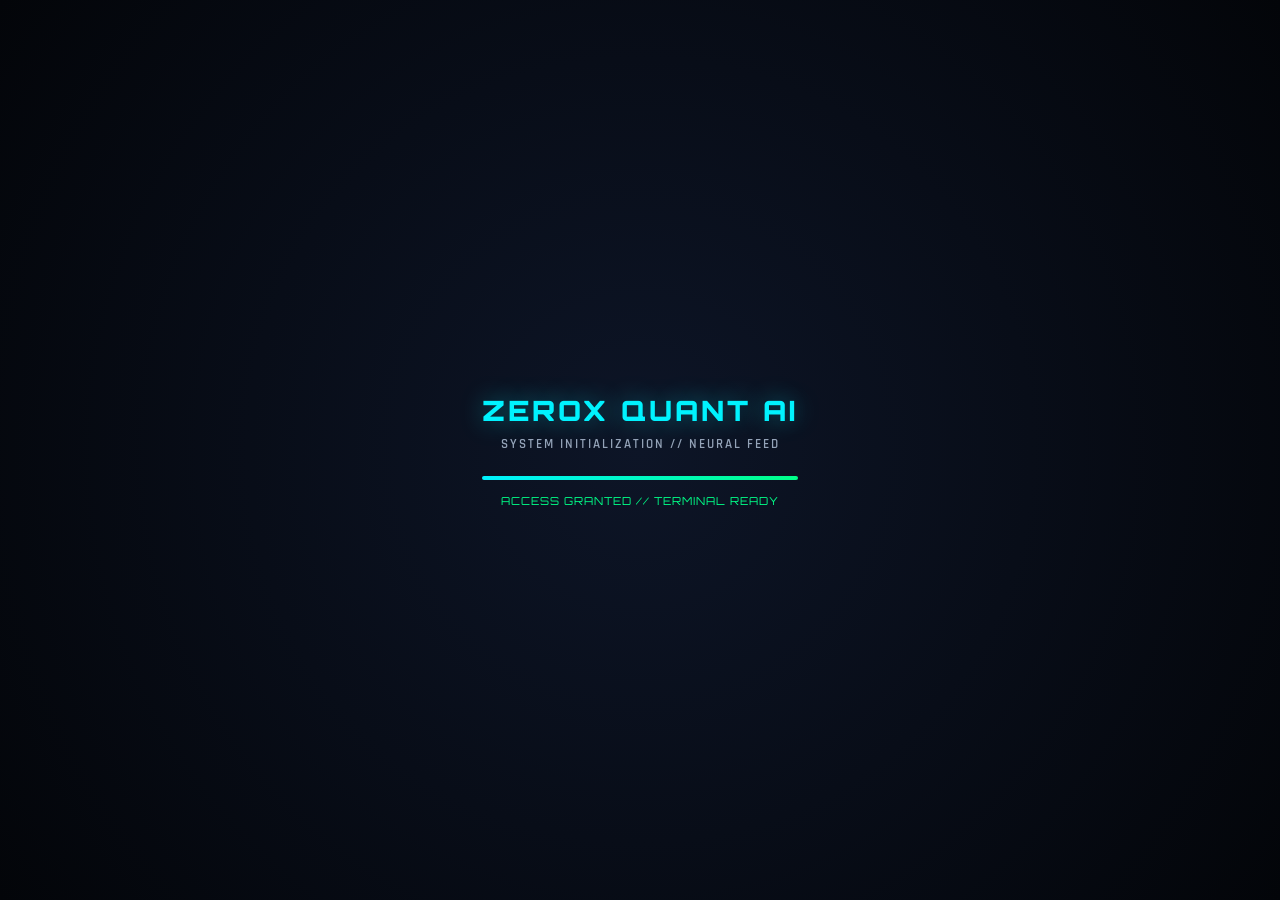
==== index.html @ a7eae3e1 "Add files via upload" ====
<!DOCTYPE html>
<html lang="en">
<head>
    <meta charset="UTF-8">
    <meta name="viewport" content="width=device-width, initial-scale=1.0">
    <title>ZEROX AI | QUANT TERMINAL PRO ULTRA</title>
    <link href="https://fonts.googleapis.com/css2?family=Orbitron:wght@600;800;900&family=Rajdhani:wght@500;600;700&display=swap" rel="stylesheet">
    <link rel="stylesheet" href="style.css">
</head>
<body>

    <!-- WELCOME BOOT SCREEN -->
    <div id="welcomeScreen">
        <div class="welcome-box">
            <div class="welcome-logo">ZEROX QUANT AI</div>
            <div class="welcome-subtitle">SYSTEM INITIALIZATION // NEURAL FEED</div>
            <div class="welcome-loader-bar">
                <div class="welcome-loader-fill" id="welcomeProgress"></div>
            </div>
            <div class="welcome-status" id="welcomeStatusText">CONNECTING TO QUANT NODES...</div>
        </div>
    </div>

    <!-- VIP EXPIRED LOCK MODAL -->
    <div id="vipLockOverlay">
        <div class="lock-box">
            <h2>FREE DEMO EXPIRED</h2>
            <p>25 minute ka Free Demo pura ho chuka hai. VIP Key enter karein.</p>
            <input type="text" id="licenseKeyInput" class="key-input" placeholder="ENTER VIP KEY" autofocus>
            <button onclick="attemptLogin()" class="btn-unlock">UNLOCK VIP TERMINAL</button>
            <a href="https://t.me/zeroxwithai" target="_blank" class="btn-tg-lock">GET VIP KEY ON @ZEROXWITHAI</a>
            <div id="loginErrorMsg" class="login-error"></div>
        </div>
    </div>

    <!-- LIVE MARKET TICKER TAPE -->
    <div class="ticker-wrap">
        <div class="ticker-move">
            <span class="ticker-item">EUR/USD: <b style="color:var(--call);">1.0842 ▲ (+0.14%)</b></span>
            <span class="ticker-item">BTC/USDT: <b style="color:var(--put);">$64,280 ▼ (-1.20%)</b></span>
            <span class="ticker-item">GOLD (XAU): <b style="color:var(--call);">$2,384.50 ▲ (+0.82%)</b></span>
            <span class="ticker-item">GBP/USD: <b style="color:var(--call);">1.2710 ▲ (+0.08%)</b></span>
            <span class="ticker-item">ETH/USDT: <b style="color:var(--call);">$3,490 ▲ (+2.10%)</b></span>
            <span class="ticker-item">USD/JPY: <b style="color:var(--put);">156.40 ▼ (-0.18%)</b></span>
            <span class="ticker-item">EUR/USD: <b style="color:var(--call);">1.0842 ▲ (+0.14%)</b></span>
            <span class="ticker-item">BTC/USDT: <b style="color:var(--put);">$64,280 ▼ (-1.20%)</b></span>
            <span class="ticker-item">GOLD (XAU): <b style="color:var(--call);">$2,384.50 ▲ (+0.82%)</b></span>
        </div>
    </div>

    <!-- HEADER -->
    <header class="header">
        <div class="logo">ZEROX QUANT AI <span>PRO ULTRA</span></div>
        <div class="user-status" id="activeKeyStatus">MODE: FREE DEMO (25M)</div>
    </header>

    <div class="terminal-grid">
        <div class="panel">
            
            <div class="section-title">QUICK ASSETS</div>
            <div class="chips-bar">
                <button class="chip-btn active" onclick="selectChip('FX:EURUSD', this)">EUR/USD</button>
                <button class="chip-btn" onclick="selectChip('FX:GBPUSD', this)">GBP/USD</button>
                <button class="chip-btn" onclick="selectChip('OANDA:XAUUSD', this)">GOLD</button>
                <button class="chip-btn" onclick="selectChip('BINANCE:BTCUSDT', this)">BTC</button>
            </div>

            <div class="section-title">CHART TIMEFRAME</div>
            <div class="tf-bar">
                <button class="tf-btn active" onclick="setTimeframe(1, this)">1M</button>
                <button class="tf-btn" onclick="setTimeframe(5, this)">5M</button>
                <button class="tf-btn" onclick="setTimeframe(15, this)">15M</button>
            </div>

            <div class="section-title">ALL LIVE MARKETS</div>
            <select id="assetSelector" onchange="switchMarket()">
                <optgroup label="FOREX">
                    <option value="FX:EURUSD">EUR / USD</option>
                    <option value="FX:GBPUSD">GBP / USD</option>
                    <option value="FX:USDJPY">USD / JPY</option>
                    <option value="FX:AUDUSD">AUD / USD</option>
                    <option value="FX:USDCAD">USD / CAD</option>
                    <option value="FX:EURJPY">EUR / JPY</option>
                </optgroup>
                <optgroup label="COMMODITIES">
                    <option value="OANDA:XAUUSD">GOLD (XAU/USD)</option>
                    <option value="OANDA:XAGUSD">SILVER (XAG/USD)</option>
                    <option value="TVC:USOIL">CRUDE OIL (USOIL)</option>
                </optgroup>
                <optgroup label="CRYPTO">
                    <option value="BINANCE:BTCUSDT">BITCOIN (BTC/USDT)</option>
                    <option value="BINANCE:ETHUSDT">ETHEREUM (ETH/USDT)</option>
                    <option value="BINANCE:SOLUSDT">SOLANA (SOL/USDT)</option>
                </optgroup>
            </select>

            <!-- CANDLE TIMER -->
            <div class="candle-timer-card">
                <div class="section-title" style="margin:0; font-size:10px;">CANDLE EXPIRATION COUNTDOWN</div>
                <div class="candle-time-display" id="candleTimerDisplay">--:--</div>
                <div class="progress-bar-container">
                    <div class="progress-bar-fill" id="candleProgressBar"></div>
                </div>
            </div>

            <!-- QUANT SIGNAL OUTPUT -->
            <div class="signal-card pulse-call" id="signalCardBox">
                <div class="section-title" style="margin: 0; font-size:10px;">QUANT ALGO ENTRY</div>
                <div class="signal-val call" id="signalText">CALL (BUY)</div>
                
                <div class="analytics-grid">
                    <div class="gauge-box">CONFIDENCE: <div class="gauge-val" id="accuracyText">94.6%</div></div>
                    <div class="gauge-box">RSI (14): <div class="gauge-val" id="rsiVal" style="color:var(--call);">64.2</div></div>
                    <div class="gauge-box">TREND: <div class="gauge-val" id="trendText" style="color:var(--call);">STRONG BULLISH</div></div>
                    <div class="gauge-box">SIGNAL ACC: <div class="gauge-val" style="color:#00ff88;">95.2% (WIN)</div></div>
                </div>

                <div class="vol-wrapper">
                    <div class="vol-labels">
                        <span style="color:var(--call);" id="volBuyText">BUY: 68%</span>
                        <span style="color:var(--put);" id="volSellText">SELL: 32%</span>
                    </div>
                    <div class="vol-bar">
                        <div class="vol-buy" id="volBuyBar" style="width: 68%;"></div>
                        <div class="vol-sell" id="volSellBar" style="width: 32%;"></div>
                    </div>
                </div>
            </div>

            <!-- MULTI-INDICATOR CHECKLIST -->
            <div class="checklist-card">
                <div class="section-title" style="font-size:10px; margin-bottom:4px;">QUANT CONFIRMATION MATRIX</div>
                <div class="check-item"><span>Breakout Matrix:</span> <span class="check-tag" id="chkEma">HIGH BREAK: 74.2%</span></div>
                <div class="check-item"><span>Order Flow Delta:</span> <span class="check-tag" id="chkOrderFlow">68% BUY / 32% SELL</span></div>
                <div class="check-item"><span>Liquidity Matrix:</span> <span class="check-tag" id="chkLiq">BUYERS SWEEP</span></div>
            </div>

            <div class="timer-box">
                <div class="section-title" style="margin:0; font-size:10px;">FREE TRIAL REMAINING</div>
                <div class="timer-val" id="timerDisplay">25:00</div>
            </div>

            <a href="https://t.me/zeroxwithai" target="_blank" class="btn-vip">GET VIP KEY ON TELEGRAM</a>
        </div>

        <!-- TRADINGVIEW IFRAME -->
        <div class="chart-panel" id="tv_chart_container">
            <iframe id="tv_frame" src="https://s.tradingview.com/widgetembed/?symbol=FX:EURUSD&interval=1&theme=dark&style=1&timezone=Etc%2FUTC&hideideas=1"></iframe>
        </div>
    </div>

    <!-- MODULAR SCRIPTS -->
    <script src="chart.js"></script>
    <script src="quant.js"></script>
    <script src="timer.js"></script>
</body>
</html>
---- style.css ----
:root { 
    --bg: #06080e; 
    --card-bg: rgba(15, 22, 36, 0.95); 
    --accent: #00f2fe; 
    --accent-glow: rgba(0, 242, 254, 0.4);
    --call: #00ff88;
    --call-glow: rgba(0, 255, 136, 0.45);
    --put: #ff3366;
    --put-glow: rgba(255, 51, 102, 0.45);
    --border: #1e293b;
}
* { margin: 0; padding: 0; box-sizing: border-box; font-family: 'Rajdhani', sans-serif; }
body { background: radial-gradient(circle at 15% 15%, #0e1726 0%, var(--bg) 95%); color: #fff; padding: 14px; min-height: 100vh; overflow-x: hidden; }

/* Futuristic Welcome Screen */
#welcomeScreen {
    position: fixed;
    top: 0; left: 0;
    width: 100vw; height: 100vh;
    background: radial-gradient(circle at center, #0d1527 0%, #030509 100%);
    z-index: 100000;
    display: flex;
    justify-content: center;
    align-items: center;
    flex-direction: column;
    transition: opacity 0.8s ease, visibility 0.8s ease;
}
.welcome-box {
    text-align: center;
    max-width: 480px;
    padding: 20px;
}
.welcome-logo {
    font-family: 'Orbitron', sans-serif;
    font-size: 28px;
    font-weight: 900;
    color: var(--accent);
    letter-spacing: 3px;
    text-shadow: 0 0 25px var(--accent-glow);
    margin-bottom: 8px;
}
.welcome-subtitle {
    font-size: 13px;
    color: #94a3b8;
    letter-spacing: 2px;
    margin-bottom: 24px;
    font-weight: 600;
}
.welcome-loader-bar {
    width: 100%;
    height: 4px;
    background: #1e293b;
    border-radius: 4px;
    overflow: hidden;
    margin-bottom: 14px;
}
.welcome-loader-fill {
    height: 100%;
    width: 0%;
    background: linear-gradient(90deg, #00f2fe, #00ff88);
    transition: width 0.05s linear;
}
.welcome-status {
    font-family: 'Orbitron', monospace;
    font-size: 11px;
    color: var(--call);
    letter-spacing: 1px;
}

/* Market Ticker Tape */
.ticker-wrap { width: 100%; background: #0b111e; border: 1px solid var(--border); border-radius: 8px; overflow: hidden; white-space: nowrap; margin-bottom: 14px; padding: 6px 0; font-family: 'Orbitron', monospace; font-size: 11px; }
.ticker-move { display: inline-block; white-space: nowrap; animation: ticker 25s linear infinite; }
.ticker-item { display: inline-block; padding: 0 18px; }
@keyframes ticker { 0% { transform: translate3d(0, 0, 0); } 100% { transform: translate3d(-50%, 0, 0); } }

/* VIP Expiry Modal */
#vipLockOverlay {
    position: fixed;
    top: 0; left: 0;
    width: 100vw; height: 100vh;
    background: rgba(4, 6, 10, 0.95);
    backdrop-filter: blur(20px);
    z-index: 99999;
    display: none;
    justify-content: center; align-items: center;
}
.lock-box {
    background: var(--card-bg);
    padding: 35px 30px;
    border-radius: 20px;
    border: 1px solid rgba(255, 51, 102, 0.4);
    box-shadow: 0 0 60px rgba(255, 51, 102, 0.3);
    text-align: center;
    width: 100%; max-width: 420px;
}
.lock-box h2 { font-family: 'Orbitron', sans-serif; font-size: 20px; color: var(--put); letter-spacing: 2px; margin-bottom: 8px; }
.lock-box p { font-size: 14px; color: #94a3b8; margin-bottom: 20px; font-weight: 500; }
.key-input {
    width: 100%;
    padding: 14px 16px;
    background: #0b101c;
    border: 1px solid #334155;
    border-radius: 10px;
    color: #fff;
    font-size: 16px;
    text-align: center;
    font-family: 'Orbitron', monospace;
    letter-spacing: 2px;
    outline: none;
    margin-bottom: 16px;
}
.key-input:focus { border-color: var(--accent); box-shadow: 0 0 15px var(--accent-glow); }
.btn-unlock {
    width: 100%;
    padding: 14px;
    background: linear-gradient(135deg, #00f2fe, #4facfe);
    border: none;
    border-radius: 10px;
    color: #05070c;
    font-size: 15px;
    font-weight: 800;
    cursor: pointer;
    margin-bottom: 12px;
}
.btn-tg-lock {
    display: block;
    width: 100%;
    padding: 12px;
    background: #229ED9;
    border-radius: 10px;
    color: #fff;
    font-weight: 700;
    text-decoration: none;
    font-size: 13px;
}
.login-error { color: var(--put); font-size: 13px; margin-top: 10px; display: none; font-weight: 600; }

/* Header */
.header { display: flex; justify-content: space-between; align-items: center; padding-bottom: 14px; border-bottom: 1px solid var(--border); margin-bottom: 14px; }
.logo { font-family: 'Orbitron', sans-serif; font-weight: 900; font-size: 20px; color: var(--accent); display: flex; align-items: center; gap: 8px; }
.logo span { background: var(--accent); color: #000; font-size: 10px; padding: 2px 8px; border-radius: 4px; font-weight: 900; }
.user-status { font-family: 'Orbitron', sans-serif; font-size: 11px; color: var(--call); font-weight: 700; background: rgba(0, 255, 136, 0.1); border: 1px solid var(--call); padding: 5px 12px; border-radius: 30px; }

/* Terminal Grid */
.terminal-grid { display: grid; grid-template-columns: 390px 1fr; gap: 16px; }
@media (max-width: 950px) { .terminal-grid { grid-template-columns: 1fr; } }

.panel { background: var(--card-bg); padding: 18px; border-radius: 16px; border: 1px solid var(--border); }
.section-title { font-size: 11px; color: #94a3b8; letter-spacing: 1px; margin-bottom: 6px; font-weight: 700; }

.chips-bar { display: grid; grid-template-columns: repeat(4, 1fr); gap: 6px; margin-bottom: 12px; }
.chip-btn { padding: 6px 4px; background: #0b111e; border: 1px solid var(--border); color: #94a3b8; border-radius: 6px; font-size: 11px; font-weight: 700; cursor: pointer; text-align: center; font-family: 'Orbitron', sans-serif; }
.chip-btn.active { border-color: var(--accent); color: var(--accent); background: rgba(0, 242, 254, 0.1); }

.tf-bar { display: flex; gap: 6px; margin-bottom: 12px; }
.tf-btn { flex: 1; padding: 6px; background: #0b111e; border: 1px solid var(--border); color: #94a3b8; border-radius: 6px; font-weight: 800; cursor: pointer; font-size: 11px; font-family: 'Orbitron', sans-serif; }
.tf-btn.active { background: var(--accent); color: #000; border-color: var(--accent); }

select { 
    width: 100%; 
    padding: 10px 12px; 
    background: #0b111e; 
    color: #ffffff; 
    border: 1px solid #334155; 
    border-radius: 8px; 
    font-size: 13px;
    font-weight: 700; 
    margin-bottom: 12px;
    outline: none;
    cursor: pointer;
}

.candle-timer-card { background: #0b111e; border: 1px solid var(--border); border-radius: 10px; padding: 10px; margin-bottom: 12px; text-align: center; }
.candle-time-display { font-family: 'Orbitron', monospace; font-size: 24px; font-weight: 900; color: #00f2fe; margin: 2px 0 4px 0; }
.candle-time-display.closing { color: var(--put); }

.progress-bar-container { width: 100%; height: 4px; background: #1e293b; border-radius: 4px; overflow: hidden; }
.progress-bar-fill { height: 100%; width: 100%; background: linear-gradient(90deg, #00f2fe, #00ff88); }

.signal-card { background: #090e18; border: 1px solid var(--border); border-radius: 14px; padding: 14px; text-align: center; margin-bottom: 12px; }
.signal-card.pulse-call { border-color: var(--call); box-shadow: 0 0 15px var(--call-glow); }
.signal-card.pulse-put { border-color: var(--put); box-shadow: 0 0 15px var(--put-glow); }

.signal-val { font-family: 'Orbitron', sans-serif; font-size: 26px; font-weight: 900; margin: 6px 0; color: var(--accent); }
.signal-val.call { color: var(--call); }
.signal-val.put { color: var(--put); }

.checklist-card { background: #0b111e; border: 1px solid var(--border); border-radius: 10px; padding: 10px; margin-bottom: 12px; font-size: 11px; }
.check-item { display: flex; justify-content: space-between; padding: 3px 0; border-bottom: 1px solid rgba(255,255,255,0.04); }
.check-item:last-child { border: none; }
.check-tag { color: var(--call); font-weight: 800; font-family: 'Orbitron', sans-serif; font-size: 10px; }

.analytics-grid { display: grid; grid-template-columns: 1fr 1fr; gap: 6px; margin: 8px 0; }
.gauge-box { background: #0b111e; border: 1px solid var(--border); padding: 6px; border-radius: 6px; font-size: 10px; font-weight: 700; }
.gauge-val { font-family: 'Orbitron', monospace; font-size: 12px; margin-top: 2px; color: var(--accent); }

.vol-wrapper { margin: 8px 0; font-size: 11px; font-weight: 700; text-align: left; }
.vol-labels { display: flex; justify-content: space-between; margin-bottom: 2px; }
.vol-bar { display: flex; height: 5px; border-radius: 4px; overflow: hidden; background: #1e293b; }
.vol-buy { background: var(--call); width: 64%; }
.vol-sell { background: var(--put); width: 36%; }

.timer-box { background: #0b111e; border: 1px solid var(--border); border-radius: 8px; padding: 8px; text-align: center; }
.timer-val { font-family: 'Orbitron', monospace; font-size: 16px; font-weight: 800; color: #ff3366; }

.chart-panel { background: var(--card-bg); border-radius: 16px; height: 750px; border: 1px solid var(--border); overflow: hidden; }
.chart-panel iframe { width: 100%; height: 100%; border: none; }

.btn-vip { 
    display: block; 
    width: 100%; 
    padding: 12px; 
    margin-top: 10px; 
    background: linear-gradient(135deg, #00f2fe, #4facfe); 
    border: none; 
    border-radius: 8px; 
    color: #05070c; 
    font-weight: 800; 
    font-size: 12px; 
    letter-spacing: 1px;
    text-align: center; 
    text-decoration: none; 
}
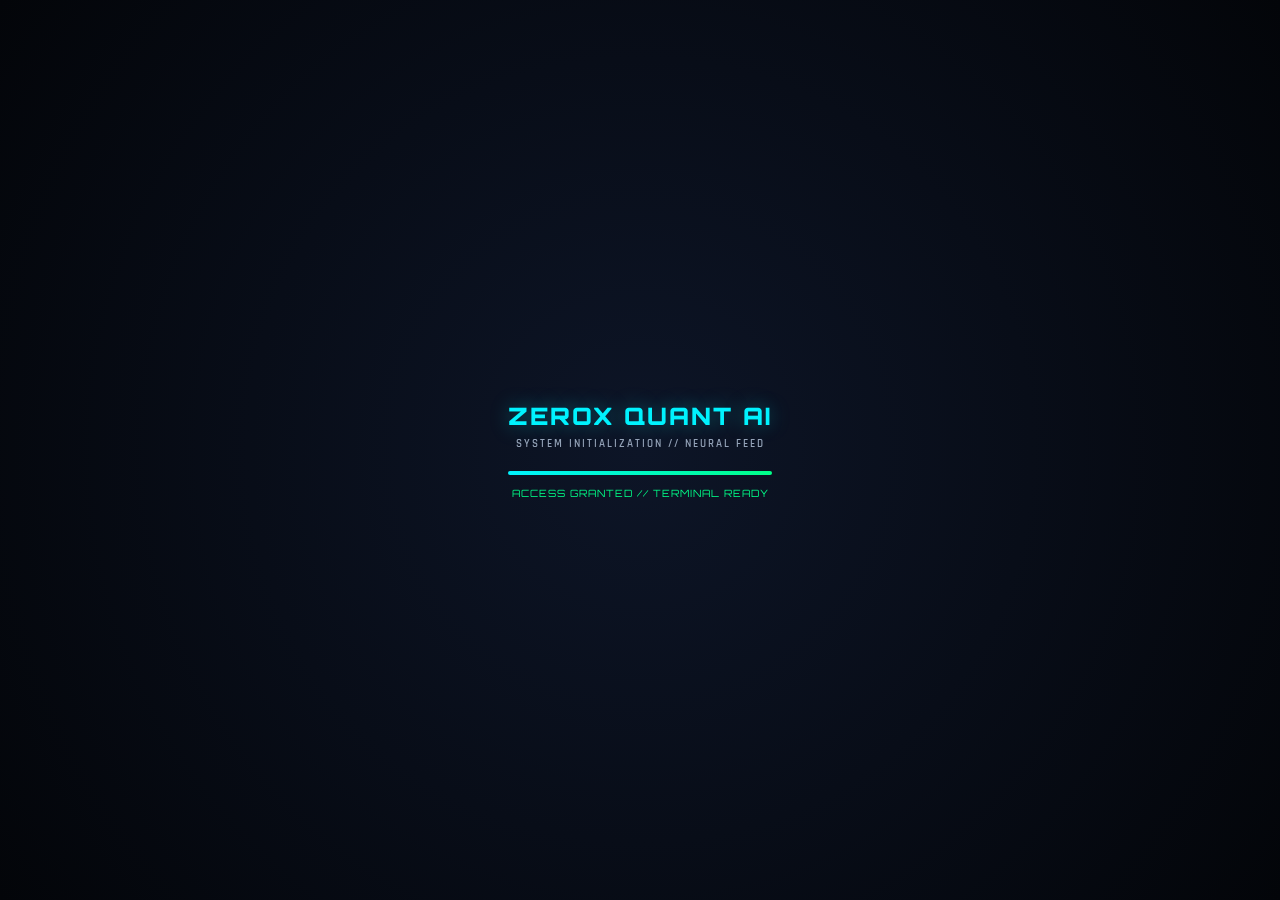
==== commit 96419304: "Add files via upload" ====
--- a/index.html
+++ b/index.html
@@ -2,10 +2,10 @@
 <html lang="en">
 <head>
     <meta charset="UTF-8">
-    <meta name="viewport" content="width=device-width, initial-scale=1.0">
+    <meta name="viewport" content="width=device-width, initial-scale=1.0, maximum-scale=1.0, user-scalable=no">
     <title>ZEROX AI | QUANT TERMINAL PRO ULTRA</title>
     <link href="https://fonts.googleapis.com/css2?family=Orbitron:wght@600;800;900&family=Rajdhani:wght@500;600;700&display=swap" rel="stylesheet">
-    <link rel="stylesheet" href="style.css">
+    <link rel="stylesheet" href="style.css?v=5">
 </head>
 <body>
 
@@ -43,20 +43,27 @@
             <span class="ticker-item">ETH/USDT: <b style="color:var(--call);">$3,490 ▲ (+2.10%)</b></span>
             <span class="ticker-item">USD/JPY: <b style="color:var(--put);">156.40 ▼ (-0.18%)</b></span>
             <span class="ticker-item">EUR/USD: <b style="color:var(--call);">1.0842 ▲ (+0.14%)</b></span>
-            <span class="ticker-item">BTC/USDT: <b style="color:var(--put);">$64,280 ▼ (-1.20%)</b></span>
-            <span class="ticker-item">GOLD (XAU): <b style="color:var(--call);">$2,384.50 ▲ (+0.82%)</b></span>
         </div>
     </div>
 
     <!-- HEADER -->
     <header class="header">
-        <div class="logo">ZEROX QUANT AI <span>PRO ULTRA</span></div>
-        <div class="user-status" id="activeKeyStatus">MODE: FREE DEMO (25M)</div>
+        <div class="logo">ZEROX QUANT AI <span>PRO</span></div>
+        <div class="user-status" id="activeKeyStatus">DEMO: 25M</div>
     </header>
 
+    <!-- TERMINAL MAIN LAYOUT -->
     <div class="terminal-grid">
+        
+        <!-- 1. LIVE TRADINGVIEW CHART (PHONE PAR SABSE UPAR) -->
+        <div class="chart-panel" id="tv_chart_container">
+            <iframe id="tv_frame" src="https://s.tradingview.com/widgetembed/?symbol=FX:EURUSD&interval=1&theme=dark&style=1&timezone=Etc%2FUTC&hideideas=1"></iframe>
+        </div>
+
+        <!-- 2. QUANT CONTROL PANEL & SIGNALS -->
         <div class="panel">
             
+            <!-- QUICK ASSETS -->
             <div class="section-title">QUICK ASSETS</div>
             <div class="chips-bar">
                 <button class="chip-btn active" onclick="selectChip('FX:EURUSD', this)">EUR/USD</button>
@@ -65,14 +72,15 @@
                 <button class="chip-btn" onclick="selectChip('BINANCE:BTCUSDT', this)">BTC</button>
             </div>
 
-            <div class="section-title">CHART TIMEFRAME</div>
+            <!-- TIMEFRAME BUTTONS -->
+            <div class="section-title">TIMEFRAME</div>
             <div class="tf-bar">
                 <button class="tf-btn active" onclick="setTimeframe(1, this)">1M</button>
                 <button class="tf-btn" onclick="setTimeframe(5, this)">5M</button>
                 <button class="tf-btn" onclick="setTimeframe(15, this)">15M</button>
             </div>
 
-            <div class="section-title">ALL LIVE MARKETS</div>
+            <!-- ALL MARKETS DROPDOWN -->
             <select id="assetSelector" onchange="switchMarket()">
                 <optgroup label="FOREX">
                     <option value="FX:EURUSD">EUR / USD</option>
@@ -96,7 +104,7 @@
 
             <!-- CANDLE TIMER -->
             <div class="candle-timer-card">
-                <div class="section-title" style="margin:0; font-size:10px;">CANDLE EXPIRATION COUNTDOWN</div>
+                <div class="section-title" style="margin:0; font-size:10px;">CANDLE EXPIRATION</div>
                 <div class="candle-time-display" id="candleTimerDisplay">--:--</div>
                 <div class="progress-bar-container">
                     <div class="progress-bar-fill" id="candleProgressBar"></div>
@@ -112,7 +120,7 @@
                     <div class="gauge-box">CONFIDENCE: <div class="gauge-val" id="accuracyText">94.6%</div></div>
                     <div class="gauge-box">RSI (14): <div class="gauge-val" id="rsiVal" style="color:var(--call);">64.2</div></div>
                     <div class="gauge-box">TREND: <div class="gauge-val" id="trendText" style="color:var(--call);">STRONG BULLISH</div></div>
-                    <div class="gauge-box">SIGNAL ACC: <div class="gauge-val" style="color:#00ff88;">95.2% (WIN)</div></div>
+                    <div class="gauge-box">BREAKOUT: <div class="gauge-val" id="chkEma" style="color:var(--call);">HIGH BREAK</div></div>
                 </div>
 
                 <div class="vol-wrapper">
@@ -127,29 +135,16 @@
                 </div>
             </div>
 
-            <!-- MULTI-INDICATOR CHECKLIST -->
-            <div class="checklist-card">
-                <div class="section-title" style="font-size:10px; margin-bottom:4px;">QUANT CONFIRMATION MATRIX</div>
-                <div class="check-item"><span>Breakout Matrix:</span> <span class="check-tag" id="chkEma">HIGH BREAK: 74.2%</span></div>
-                <div class="check-item"><span>Order Flow Delta:</span> <span class="check-tag" id="chkOrderFlow">68% BUY / 32% SELL</span></div>
-                <div class="check-item"><span>Liquidity Matrix:</span> <span class="check-tag" id="chkLiq">BUYERS SWEEP</span></div>
-            </div>
-
             <div class="timer-box">
-                <div class="section-title" style="margin:0; font-size:10px;">FREE TRIAL REMAINING</div>
+                <div class="section-title" style="margin:0; font-size:10px;">DEMO TRIAL TIME</div>
                 <div class="timer-val" id="timerDisplay">25:00</div>
             </div>
 
             <a href="https://t.me/zeroxwithai" target="_blank" class="btn-vip">GET VIP KEY ON TELEGRAM</a>
         </div>
-
-        <!-- TRADINGVIEW IFRAME -->
-        <div class="chart-panel" id="tv_chart_container">
-            <iframe id="tv_frame" src="https://s.tradingview.com/widgetembed/?symbol=FX:EURUSD&interval=1&theme=dark&style=1&timezone=Etc%2FUTC&hideideas=1"></iframe>
-        </div>
     </div>
 
-    <!-- MODULAR SCRIPTS -->
+    <!-- SCRIPTS -->
     <script src="chart.js"></script>
     <script src="quant.js"></script>
     <script src="timer.js"></script>
--- a/style.css
+++ b/style.css
@@ -1,18 +1,19 @@
 :root { 
     --bg: #06080e; 
-    --card-bg: rgba(15, 22, 36, 0.95); 
+    --card-bg: rgba(13, 20, 34, 0.95); 
     --accent: #00f2fe; 
-    --accent-glow: rgba(0, 242, 254, 0.4);
+    --accent-glow: rgba(0, 242, 254, 0.35);
     --call: #00ff88;
-    --call-glow: rgba(0, 255, 136, 0.45);
+    --call-glow: rgba(0, 255, 136, 0.4);
     --put: #ff3366;
-    --put-glow: rgba(255, 51, 102, 0.45);
+    --put-glow: rgba(255, 51, 102, 0.4);
     --border: #1e293b;
 }
+
 * { margin: 0; padding: 0; box-sizing: border-box; font-family: 'Rajdhani', sans-serif; }
-body { background: radial-gradient(circle at 15% 15%, #0e1726 0%, var(--bg) 95%); color: #fff; padding: 14px; min-height: 100vh; overflow-x: hidden; }
+body { background: radial-gradient(circle at 50% 0%, #0d1728 0%, var(--bg) 100%); color: #fff; padding: 10px; min-height: 100vh; overflow-x: hidden; }
 
-/* Futuristic Welcome Screen */
+/* Welcome Screen */
 #welcomeScreen {
     position: fixed;
     top: 0; left: 0;
@@ -25,135 +26,70 @@
     flex-direction: column;
     transition: opacity 0.8s ease, visibility 0.8s ease;
 }
-.welcome-box {
-    text-align: center;
-    max-width: 480px;
-    padding: 20px;
-}
-.welcome-logo {
-    font-family: 'Orbitron', sans-serif;
-    font-size: 28px;
-    font-weight: 900;
-    color: var(--accent);
-    letter-spacing: 3px;
-    text-shadow: 0 0 25px var(--accent-glow);
-    margin-bottom: 8px;
-}
-.welcome-subtitle {
-    font-size: 13px;
-    color: #94a3b8;
-    letter-spacing: 2px;
-    margin-bottom: 24px;
-    font-weight: 600;
-}
-.welcome-loader-bar {
-    width: 100%;
-    height: 4px;
-    background: #1e293b;
-    border-radius: 4px;
-    overflow: hidden;
-    margin-bottom: 14px;
-}
-.welcome-loader-fill {
-    height: 100%;
-    width: 0%;
-    background: linear-gradient(90deg, #00f2fe, #00ff88);
-    transition: width 0.05s linear;
-}
-.welcome-status {
-    font-family: 'Orbitron', monospace;
-    font-size: 11px;
-    color: var(--call);
-    letter-spacing: 1px;
+.welcome-box { text-align: center; max-width: 420px; padding: 20px; }
+.welcome-logo { font-family: 'Orbitron', sans-serif; font-size: 24px; font-weight: 900; color: var(--accent); letter-spacing: 2px; text-shadow: 0 0 20px var(--accent-glow); margin-bottom: 6px; }
+.welcome-subtitle { font-size: 11px; color: #94a3b8; letter-spacing: 2px; margin-bottom: 20px; font-weight: 600; }
+.welcome-loader-bar { width: 100%; height: 4px; background: #1e293b; border-radius: 4px; overflow: hidden; margin-bottom: 12px; }
+.welcome-loader-fill { height: 100%; width: 0%; background: linear-gradient(90deg, #00f2fe, #00ff88); transition: width 0.05s linear; }
+.welcome-status { font-family: 'Orbitron', monospace; font-size: 10px; color: var(--call); letter-spacing: 1px; }
+
+/* Ticker Tape */
+.ticker-wrap { width: 100%; background: rgba(11, 17, 30, 0.9); border: 1px solid var(--border); border-radius: 8px; overflow: hidden; white-space: nowrap; margin-bottom: 8px; padding: 5px 0; font-family: 'Orbitron', monospace; font-size: 10px; }
+.ticker-move { display: inline-block; white-space: nowrap; animation: ticker 25s linear infinite; }
+.ticker-item { display: inline-block; padding: 0 14px; }
+@keyframes ticker { 0% { transform: translate3d(0, 0, 0); } 100% { transform: translate3d(-50%, 0, 0); } }
+
+/* Header */
+.header { display: flex; justify-content: space-between; align-items: center; padding-bottom: 8px; border-bottom: 1px solid var(--border); margin-bottom: 10px; }
+.logo { font-family: 'Orbitron', sans-serif; font-weight: 900; font-size: 16px; color: var(--accent); display: flex; align-items: center; gap: 6px; }
+.logo span { background: var(--accent); color: #000; font-size: 9px; padding: 2px 6px; border-radius: 4px; font-weight: 900; }
+.user-status { font-family: 'Orbitron', sans-serif; font-size: 10px; color: var(--call); font-weight: 700; background: rgba(0, 255, 136, 0.1); border: 1px solid var(--call); padding: 4px 10px; border-radius: 20px; }
+
+/* Responsive Grid */
+.terminal-grid { 
+    display: flex;
+    flex-direction: column;
+    gap: 12px;
 }
 
-/* Market Ticker Tape */
-.ticker-wrap { width: 100%; background: #0b111e; border: 1px solid var(--border); border-radius: 8px; overflow: hidden; white-space: nowrap; margin-bottom: 14px; padding: 6px 0; font-family: 'Orbitron', monospace; font-size: 11px; }
-.ticker-move { display: inline-block; white-space: nowrap; animation: ticker 25s linear infinite; }
-.ticker-item { display: inline-block; padding: 0 18px; }
-@keyframes ticker { 0% { transform: translate3d(0, 0, 0); } 100% { transform: translate3d(-50%, 0, 0); } }
+.chart-panel { 
+    background: var(--card-bg); 
+    border-radius: 12px; 
+    height: 380px; 
+    border: 1px solid var(--border); 
+    overflow: hidden; 
+    width: 100%;
+}
+.chart-panel iframe { width: 100%; height: 100%; border: none; }
 
-/* VIP Expiry Modal */
-#vipLockOverlay {
-    position: fixed;
-    top: 0; left: 0;
-    width: 100vw; height: 100vh;
-    background: rgba(4, 6, 10, 0.95);
-    backdrop-filter: blur(20px);
-    z-index: 99999;
-    display: none;
-    justify-content: center; align-items: center;
+.panel { 
+    background: var(--card-bg); 
+    padding: 14px; 
+    border-radius: 12px; 
+    border: 1px solid var(--border); 
+    width: 100%;
 }
-.lock-box {
-    background: var(--card-bg);
-    padding: 35px 30px;
-    border-radius: 20px;
-    border: 1px solid rgba(255, 51, 102, 0.4);
-    box-shadow: 0 0 60px rgba(255, 51, 102, 0.3);
-    text-align: center;
-    width: 100%; max-width: 420px;
+
+/* Desktop Dual Screen */
+@media (min-width: 950px) { 
+    .terminal-grid { 
+        display: grid;
+        grid-template-columns: 1fr 380px;
+    }
+    .chart-panel {
+        height: 720px;
+    }
 }
-.lock-box h2 { font-family: 'Orbitron', sans-serif; font-size: 20px; color: var(--put); letter-spacing: 2px; margin-bottom: 8px; }
-.lock-box p { font-size: 14px; color: #94a3b8; margin-bottom: 20px; font-weight: 500; }
-.key-input {
-    width: 100%;
-    padding: 14px 16px;
-    background: #0b101c;
-    border: 1px solid #334155;
-    border-radius: 10px;
-    color: #fff;
-    font-size: 16px;
-    text-align: center;
-    font-family: 'Orbitron', monospace;
-    letter-spacing: 2px;
-    outline: none;
-    margin-bottom: 16px;
-}
-.key-input:focus { border-color: var(--accent); box-shadow: 0 0 15px var(--accent-glow); }
-.btn-unlock {
-    width: 100%;
-    padding: 14px;
-    background: linear-gradient(135deg, #00f2fe, #4facfe);
-    border: none;
-    border-radius: 10px;
-    color: #05070c;
-    font-size: 15px;
-    font-weight: 800;
-    cursor: pointer;
-    margin-bottom: 12px;
-}
-.btn-tg-lock {
-    display: block;
-    width: 100%;
-    padding: 12px;
-    background: #229ED9;
-    border-radius: 10px;
-    color: #fff;
-    font-weight: 700;
-    text-decoration: none;
-    font-size: 13px;
-}
-.login-error { color: var(--put); font-size: 13px; margin-top: 10px; display: none; font-weight: 600; }
 
-/* Header */
-.header { display: flex; justify-content: space-between; align-items: center; padding-bottom: 14px; border-bottom: 1px solid var(--border); margin-bottom: 14px; }
-.logo { font-family: 'Orbitron', sans-serif; font-weight: 900; font-size: 20px; color: var(--accent); display: flex; align-items: center; gap: 8px; }
-.logo span { background: var(--accent); color: #000; font-size: 10px; padding: 2px 8px; border-radius: 4px; font-weight: 900; }
-.user-status { font-family: 'Orbitron', sans-serif; font-size: 11px; color: var(--call); font-weight: 700; background: rgba(0, 255, 136, 0.1); border: 1px solid var(--call); padding: 5px 12px; border-radius: 30px; }
+/* Controls */
+.section-title { font-size: 10px; color: #94a3b8; letter-spacing: 1px; margin-bottom: 5px; font-weight: 700; }
 
-/* Terminal Grid */
-.terminal-grid { display: grid; grid-template-columns: 390px 1fr; gap: 16px; }
-@media (max-width: 950px) { .terminal-grid { grid-template-columns: 1fr; } }
+.chips-bar { display: grid; grid-template-columns: repeat(4, 1fr); gap: 6px; margin-bottom: 10px; }
+.chip-btn { padding: 8px 4px; background: #0b111e; border: 1px solid var(--border); color: #94a3b8; border-radius: 6px; font-size: 10px; font-weight: 800; cursor: pointer; text-align: center; font-family: 'Orbitron', sans-serif; }
+.chip-btn.active { border-color: var(--accent); color: var(--accent); background: rgba(0, 242, 254, 0.12); box-shadow: 0 0 10px var(--accent-glow); }
 
-.panel { background: var(--card-bg); padding: 18px; border-radius: 16px; border: 1px solid var(--border); }
-.section-title { font-size: 11px; color: #94a3b8; letter-spacing: 1px; margin-bottom: 6px; font-weight: 700; }
-
-.chips-bar { display: grid; grid-template-columns: repeat(4, 1fr); gap: 6px; margin-bottom: 12px; }
-.chip-btn { padding: 6px 4px; background: #0b111e; border: 1px solid var(--border); color: #94a3b8; border-radius: 6px; font-size: 11px; font-weight: 700; cursor: pointer; text-align: center; font-family: 'Orbitron', sans-serif; }
-.chip-btn.active { border-color: var(--accent); color: var(--accent); background: rgba(0, 242, 254, 0.1); }
-
-.tf-bar { display: flex; gap: 6px; margin-bottom: 12px; }
-.tf-btn { flex: 1; padding: 6px; background: #0b111e; border: 1px solid var(--border); color: #94a3b8; border-radius: 6px; font-weight: 800; cursor: pointer; font-size: 11px; font-family: 'Orbitron', sans-serif; }
+.tf-bar { display: flex; gap: 6px; margin-bottom: 10px; }
+.tf-btn { flex: 1; padding: 8px; background: #0b111e; border: 1px solid var(--border); color: #94a3b8; border-radius: 6px; font-weight: 800; cursor: pointer; font-size: 11px; font-family: 'Orbitron', sans-serif; }
 .tf-btn.active { background: var(--accent); color: #000; border-color: var(--accent); }
 
 select { 
@@ -163,61 +99,49 @@
     color: #ffffff; 
     border: 1px solid #334155; 
     border-radius: 8px; 
-    font-size: 13px;
+    font-size: 13px; 
     font-weight: 700; 
-    margin-bottom: 12px;
-    outline: none;
-    cursor: pointer;
+    margin-bottom: 10px; 
+    outline: none; 
 }
 
-.candle-timer-card { background: #0b111e; border: 1px solid var(--border); border-radius: 10px; padding: 10px; margin-bottom: 12px; text-align: center; }
-.candle-time-display { font-family: 'Orbitron', monospace; font-size: 24px; font-weight: 900; color: #00f2fe; margin: 2px 0 4px 0; }
-.candle-time-display.closing { color: var(--put); }
-
+/* Candle Timer */
+.candle-timer-card { background: #0b111e; border: 1px solid var(--border); border-radius: 10px; padding: 8px; margin-bottom: 10px; text-align: center; }
+.candle-time-display { font-family: 'Orbitron', monospace; font-size: 24px; font-weight: 900; color: #00f2fe; margin: 2px 0; }
+.candle-time-display.closing { color: var(--put); text-shadow: 0 0 15px var(--put-glow); }
 .progress-bar-container { width: 100%; height: 4px; background: #1e293b; border-radius: 4px; overflow: hidden; }
 .progress-bar-fill { height: 100%; width: 100%; background: linear-gradient(90deg, #00f2fe, #00ff88); }
 
-.signal-card { background: #090e18; border: 1px solid var(--border); border-radius: 14px; padding: 14px; text-align: center; margin-bottom: 12px; }
-.signal-card.pulse-call { border-color: var(--call); box-shadow: 0 0 15px var(--call-glow); }
-.signal-card.pulse-put { border-color: var(--put); box-shadow: 0 0 15px var(--put-glow); }
+/* Quant Signal Box */
+.signal-card { background: #080d16; border: 1px solid var(--border); border-radius: 12px; padding: 12px; text-align: center; margin-bottom: 10px; }
+.signal-card.pulse-call { border-color: var(--call); box-shadow: 0 0 16px var(--call-glow); }
+.signal-card.pulse-put { border-color: var(--put); box-shadow: 0 0 16px var(--put-glow); }
 
-.signal-val { font-family: 'Orbitron', sans-serif; font-size: 26px; font-weight: 900; margin: 6px 0; color: var(--accent); }
-.signal-val.call { color: var(--call); }
-.signal-val.put { color: var(--put); }
-
-.checklist-card { background: #0b111e; border: 1px solid var(--border); border-radius: 10px; padding: 10px; margin-bottom: 12px; font-size: 11px; }
-.check-item { display: flex; justify-content: space-between; padding: 3px 0; border-bottom: 1px solid rgba(255,255,255,0.04); }
-.check-item:last-child { border: none; }
-.check-tag { color: var(--call); font-weight: 800; font-family: 'Orbitron', sans-serif; font-size: 10px; }
+.signal-val { font-family: 'Orbitron', sans-serif; font-size: 24px; font-weight: 900; margin: 4px 0; letter-spacing: 1px; }
+.signal-val.call { color: var(--call); text-shadow: 0 0 15px var(--call-glow); }
+.signal-val.put { color: var(--put); text-shadow: 0 0 15px var(--put-glow); }
 
 .analytics-grid { display: grid; grid-template-columns: 1fr 1fr; gap: 6px; margin: 8px 0; }
-.gauge-box { background: #0b111e; border: 1px solid var(--border); padding: 6px; border-radius: 6px; font-size: 10px; font-weight: 700; }
-.gauge-val { font-family: 'Orbitron', monospace; font-size: 12px; margin-top: 2px; color: var(--accent); }
+.gauge-box { background: #0b111e; border: 1px solid var(--border); padding: 6px 8px; border-radius: 6px; font-size: 10px; font-weight: 700; text-align: left; }
+.gauge-val { font-family: 'Orbitron', monospace; font-size: 11px; margin-top: 2px; color: var(--accent); }
 
-.vol-wrapper { margin: 8px 0; font-size: 11px; font-weight: 700; text-align: left; }
-.vol-labels { display: flex; justify-content: space-between; margin-bottom: 2px; }
+.vol-wrapper { margin: 8px 0; font-size: 10px; font-weight: 700; }
+.vol-labels { display: flex; justify-content: space-between; margin-bottom: 3px; }
 .vol-bar { display: flex; height: 5px; border-radius: 4px; overflow: hidden; background: #1e293b; }
 .vol-buy { background: var(--call); width: 64%; }
 .vol-sell { background: var(--put); width: 36%; }
 
-.timer-box { background: #0b111e; border: 1px solid var(--border); border-radius: 8px; padding: 8px; text-align: center; }
-.timer-val { font-family: 'Orbitron', monospace; font-size: 16px; font-weight: 800; color: #ff3366; }
+.timer-box { background: #0b111e; border: 1px solid var(--border); border-radius: 8px; padding: 8px; text-align: center; margin-bottom: 10px; }
+.timer-val { font-family: 'Orbitron', monospace; font-size: 15px; font-weight: 800; color: #ff3366; }
 
-.chart-panel { background: var(--card-bg); border-radius: 16px; height: 750px; border: 1px solid var(--border); overflow: hidden; }
-.chart-panel iframe { width: 100%; height: 100%; border: none; }
+.btn-vip { display: block; width: 100%; padding: 12px; background: linear-gradient(135deg, #00f2fe, #4facfe); border: none; border-radius: 8px; color: #05070c; font-weight: 800; font-size: 12px; letter-spacing: 1px; text-align: center; text-decoration: none; }
 
-.btn-vip { 
-    display: block; 
-    width: 100%; 
-    padding: 12px; 
-    margin-top: 10px; 
-    background: linear-gradient(135deg, #00f2fe, #4facfe); 
-    border: none; 
-    border-radius: 8px; 
-    color: #05070c; 
-    font-weight: 800; 
-    font-size: 12px; 
-    letter-spacing: 1px;
-    text-align: center; 
-    text-decoration: none; 
-}+/* VIP Modal */
+#vipLockOverlay { position: fixed; top: 0; left: 0; width: 100vw; height: 100vh; background: rgba(4, 6, 10, 0.96); backdrop-filter: blur(20px); z-index: 99999; display: none; justify-content: center; align-items: center; padding: 16px; }
+.lock-box { background: var(--card-bg); padding: 26px 20px; border-radius: 16px; border: 1px solid rgba(255, 51, 102, 0.4); box-shadow: 0 0 40px rgba(255, 51, 102, 0.3); text-align: center; width: 100%; max-width: 380px; }
+.lock-box h2 { font-family: 'Orbitron', sans-serif; font-size: 18px; color: var(--put); letter-spacing: 2px; margin-bottom: 6px; }
+.lock-box p { font-size: 13px; color: #94a3b8; margin-bottom: 16px; font-weight: 500; }
+.key-input { width: 100%; padding: 12px; background: #0b101c; border: 1px solid #334155; border-radius: 8px; color: #fff; font-size: 15px; text-align: center; font-family: 'Orbitron', monospace; letter-spacing: 2px; outline: none; margin-bottom: 12px; }
+.btn-unlock { width: 100%; padding: 12px; background: linear-gradient(135deg, #00f2fe, #4facfe); border: none; border-radius: 8px; color: #05070c; font-size: 14px; font-weight: 800; cursor: pointer; margin-bottom: 10px; }
+.btn-tg-lock { display: block; width: 100%; padding: 11px; background: #229ED9; border-radius: 8px; color: #fff; font-weight: 700; text-decoration: none; font-size: 12px; }
+.login-error { color: var(--put); font-size: 12px; margin-top: 8px; display: none; font-weight: 600; }
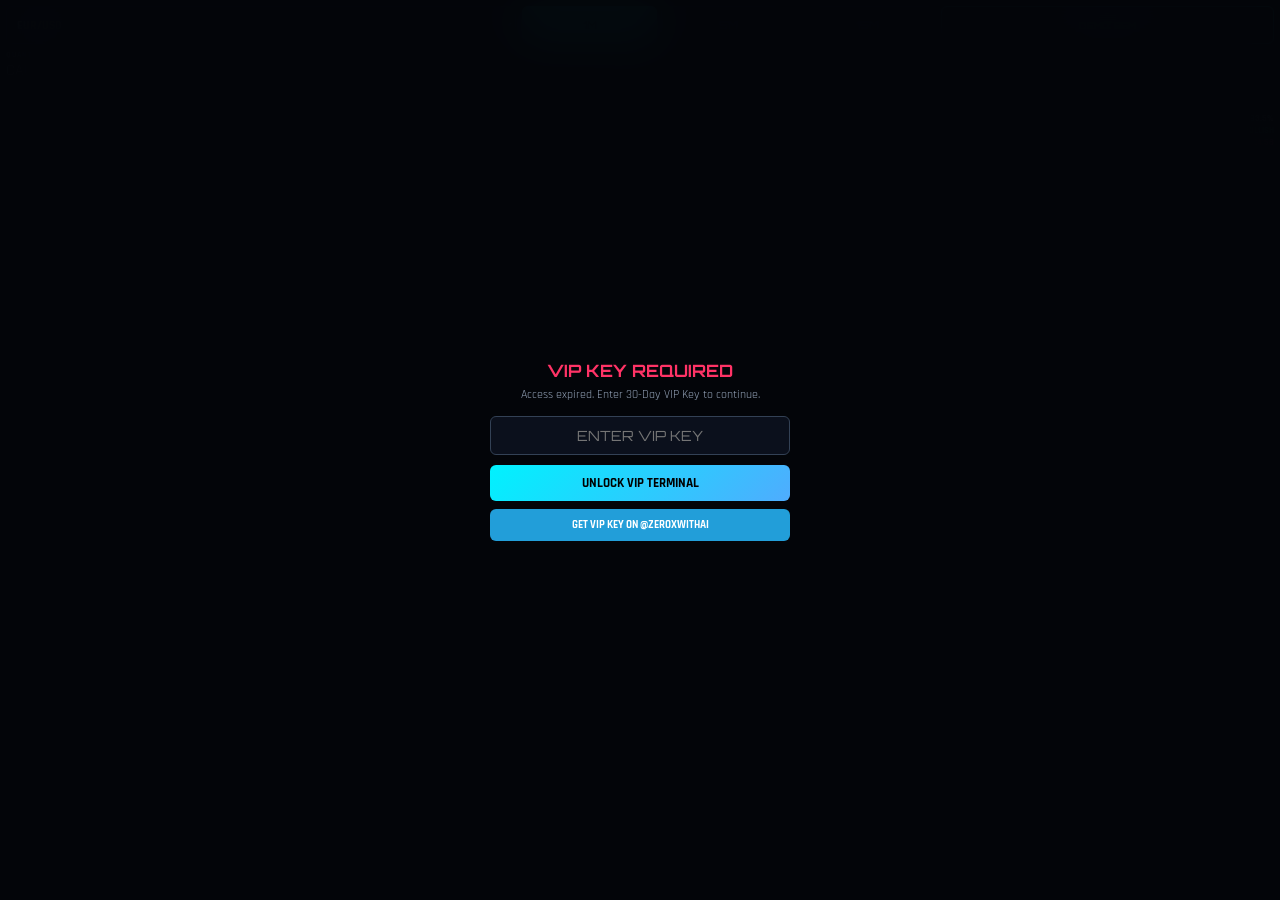
==== commit eaf73ab5: "Add files via upload" ====
--- a/index.html
+++ b/index.html
@@ -5,7 +5,7 @@
     <meta name="viewport" content="width=device-width, initial-scale=1.0, maximum-scale=1.0, user-scalable=no">
     <title>ZEROX AI | QUANT TERMINAL PRO ULTRA</title>
     <link href="https://fonts.googleapis.com/css2?family=Orbitron:wght@600;800;900&family=Rajdhani:wght@500;600;700&display=swap" rel="stylesheet">
-    <link rel="stylesheet" href="style.css?v=5">
+    <link rel="stylesheet" href="style.css?v=9">
 </head>
 <body>
 
@@ -24,8 +24,8 @@
     <!-- VIP EXPIRED LOCK MODAL -->
     <div id="vipLockOverlay">
         <div class="lock-box">
-            <h2>FREE DEMO EXPIRED</h2>
-            <p>25 minute ka Free Demo pura ho chuka hai. VIP Key enter karein.</p>
+            <h2>VIP KEY REQUIRED</h2>
+            <p>Access expired. Enter 30-Day VIP Key to continue.</p>
             <input type="text" id="licenseKeyInput" class="key-input" placeholder="ENTER VIP KEY" autofocus>
             <button onclick="attemptLogin()" class="btn-unlock">UNLOCK VIP TERMINAL</button>
             <a href="https://t.me/zeroxwithai" target="_blank" class="btn-tg-lock">GET VIP KEY ON @ZEROXWITHAI</a>
@@ -33,115 +33,54 @@
         </div>
     </div>
 
-    <!-- LIVE MARKET TICKER TAPE -->
-    <div class="ticker-wrap">
-        <div class="ticker-move">
-            <span class="ticker-item">EUR/USD: <b style="color:var(--call);">1.0842 ▲ (+0.14%)</b></span>
-            <span class="ticker-item">BTC/USDT: <b style="color:var(--put);">$64,280 ▼ (-1.20%)</b></span>
-            <span class="ticker-item">GOLD (XAU): <b style="color:var(--call);">$2,384.50 ▲ (+0.82%)</b></span>
-            <span class="ticker-item">GBP/USD: <b style="color:var(--call);">1.2710 ▲ (+0.08%)</b></span>
-            <span class="ticker-item">ETH/USDT: <b style="color:var(--call);">$3,490 ▲ (+2.10%)</b></span>
-            <span class="ticker-item">USD/JPY: <b style="color:var(--put);">156.40 ▼ (-0.18%)</b></span>
-            <span class="ticker-item">EUR/USD: <b style="color:var(--call);">1.0842 ▲ (+0.14%)</b></span>
+    <!-- TOP COMPACT BAR: ASSET + TIMEFRAME + EXPIRY STATUS -->
+    <div class="top-control-bar">
+        <select id="assetSelector" onchange="switchMarket()">
+            <optgroup label="FOREX">
+                <option value="FX:EURUSD">EUR/USD</option>
+                <option value="FX:GBPUSD">GBP/USD</option>
+                <option value="FX:USDJPY">USD/JPY</option>
+            </optgroup>
+            <optgroup label="CRYPTO">
+                <option value="BINANCE:BTCUSDT">BTC/USDT</option>
+                <option value="BINANCE:ETHUSDT">ETH/USDT</option>
+            </optgroup>
+            <optgroup label="COMMODITIES">
+                <option value="OANDA:XAUUSD">GOLD</option>
+            </optgroup>
+        </select>
+
+        <div class="tf-mini-bar">
+            <button class="tf-btn active" onclick="setTimeframe(1, this)">1M</button>
+            <button class="tf-btn" onclick="setTimeframe(5, this)">5M</button>
+            <button class="tf-btn" onclick="setTimeframe(15, this)">15M</button>
+        </div>
+
+        <div class="status-badge" id="activeKeyStatus">DEMO: 25M</div>
+    </div>
+
+    <!-- MAIN SIGNAL HUD (TOP PAR - ZERO SCROLL) -->
+    <div class="signal-hud-card pulse-call" id="signalCardBox">
+        <div class="hud-col left">
+            <div class="hud-label">QUANT SIGNAL</div>
+            <div class="hud-signal call" id="signalText">CALL (BUY)</div>
+        </div>
+
+        <div class="hud-col middle">
+            <div class="hud-label">CANDLE TIMER</div>
+            <div class="hud-timer" id="candleTimerDisplay">--:--</div>
+        </div>
+
+        <div class="hud-col right">
+            <div class="hud-sub">CONF: <span id="accuracyText">94.6%</span></div>
+            <div class="hud-sub">TREND: <span id="trendText" style="color:var(--call);">BULL</span></div>
+            <div class="hud-sub">DEMO: <span id="timerDisplay" style="color:#ff3366;">25:00</span></div>
         </div>
     </div>
 
-    <!-- HEADER -->
-    <header class="header">
-        <div class="logo">ZEROX QUANT AI <span>PRO</span></div>
-        <div class="user-status" id="activeKeyStatus">DEMO: 25M</div>
-    </header>
-
-    <!-- TERMINAL MAIN LAYOUT -->
-    <div class="terminal-grid">
-        
-        <!-- 1. LIVE TRADINGVIEW CHART (PHONE PAR SABSE UPAR) -->
-        <div class="chart-panel" id="tv_chart_container">
-            <iframe id="tv_frame" src="https://s.tradingview.com/widgetembed/?symbol=FX:EURUSD&interval=1&theme=dark&style=1&timezone=Etc%2FUTC&hideideas=1"></iframe>
-        </div>
-
-        <!-- 2. QUANT CONTROL PANEL & SIGNALS -->
-        <div class="panel">
-            
-            <!-- QUICK ASSETS -->
-            <div class="section-title">QUICK ASSETS</div>
-            <div class="chips-bar">
-                <button class="chip-btn active" onclick="selectChip('FX:EURUSD', this)">EUR/USD</button>
-                <button class="chip-btn" onclick="selectChip('FX:GBPUSD', this)">GBP/USD</button>
-                <button class="chip-btn" onclick="selectChip('OANDA:XAUUSD', this)">GOLD</button>
-                <button class="chip-btn" onclick="selectChip('BINANCE:BTCUSDT', this)">BTC</button>
-            </div>
-
-            <!-- TIMEFRAME BUTTONS -->
-            <div class="section-title">TIMEFRAME</div>
-            <div class="tf-bar">
-                <button class="tf-btn active" onclick="setTimeframe(1, this)">1M</button>
-                <button class="tf-btn" onclick="setTimeframe(5, this)">5M</button>
-                <button class="tf-btn" onclick="setTimeframe(15, this)">15M</button>
-            </div>
-
-            <!-- ALL MARKETS DROPDOWN -->
-            <select id="assetSelector" onchange="switchMarket()">
-                <optgroup label="FOREX">
-                    <option value="FX:EURUSD">EUR / USD</option>
-                    <option value="FX:GBPUSD">GBP / USD</option>
-                    <option value="FX:USDJPY">USD / JPY</option>
-                    <option value="FX:AUDUSD">AUD / USD</option>
-                    <option value="FX:USDCAD">USD / CAD</option>
-                    <option value="FX:EURJPY">EUR / JPY</option>
-                </optgroup>
-                <optgroup label="COMMODITIES">
-                    <option value="OANDA:XAUUSD">GOLD (XAU/USD)</option>
-                    <option value="OANDA:XAGUSD">SILVER (XAG/USD)</option>
-                    <option value="TVC:USOIL">CRUDE OIL (USOIL)</option>
-                </optgroup>
-                <optgroup label="CRYPTO">
-                    <option value="BINANCE:BTCUSDT">BITCOIN (BTC/USDT)</option>
-                    <option value="BINANCE:ETHUSDT">ETHEREUM (ETH/USDT)</option>
-                    <option value="BINANCE:SOLUSDT">SOLANA (SOL/USDT)</option>
-                </optgroup>
-            </select>
-
-            <!-- CANDLE TIMER -->
-            <div class="candle-timer-card">
-                <div class="section-title" style="margin:0; font-size:10px;">CANDLE EXPIRATION</div>
-                <div class="candle-time-display" id="candleTimerDisplay">--:--</div>
-                <div class="progress-bar-container">
-                    <div class="progress-bar-fill" id="candleProgressBar"></div>
-                </div>
-            </div>
-
-            <!-- QUANT SIGNAL OUTPUT -->
-            <div class="signal-card pulse-call" id="signalCardBox">
-                <div class="section-title" style="margin: 0; font-size:10px;">QUANT ALGO ENTRY</div>
-                <div class="signal-val call" id="signalText">CALL (BUY)</div>
-                
-                <div class="analytics-grid">
-                    <div class="gauge-box">CONFIDENCE: <div class="gauge-val" id="accuracyText">94.6%</div></div>
-                    <div class="gauge-box">RSI (14): <div class="gauge-val" id="rsiVal" style="color:var(--call);">64.2</div></div>
-                    <div class="gauge-box">TREND: <div class="gauge-val" id="trendText" style="color:var(--call);">STRONG BULLISH</div></div>
-                    <div class="gauge-box">BREAKOUT: <div class="gauge-val" id="chkEma" style="color:var(--call);">HIGH BREAK</div></div>
-                </div>
-
-                <div class="vol-wrapper">
-                    <div class="vol-labels">
-                        <span style="color:var(--call);" id="volBuyText">BUY: 68%</span>
-                        <span style="color:var(--put);" id="volSellText">SELL: 32%</span>
-                    </div>
-                    <div class="vol-bar">
-                        <div class="vol-buy" id="volBuyBar" style="width: 68%;"></div>
-                        <div class="vol-sell" id="volSellBar" style="width: 32%;"></div>
-                    </div>
-                </div>
-            </div>
-
-            <div class="timer-box">
-                <div class="section-title" style="margin:0; font-size:10px;">DEMO TRIAL TIME</div>
-                <div class="timer-val" id="timerDisplay">25:00</div>
-            </div>
-
-            <a href="https://t.me/zeroxwithai" target="_blank" class="btn-vip">GET VIP KEY ON TELEGRAM</a>
-        </div>
+    <!-- TRADINGVIEW LIVE CHART (FULL SCREEN FIT) -->
+    <div class="chart-container-wrap">
+        <iframe id="tv_frame" src="https://s.tradingview.com/widgetembed/?symbol=FX:EURUSD&interval=1&theme=dark&style=1&timezone=Etc%2FUTC&hideideas=1"></iframe>
     </div>
 
     <!-- SCRIPTS -->
--- a/style.css
+++ b/style.css
@@ -11,137 +11,142 @@
 }
 
 * { margin: 0; padding: 0; box-sizing: border-box; font-family: 'Rajdhani', sans-serif; }
-body { background: radial-gradient(circle at 50% 0%, #0d1728 0%, var(--bg) 100%); color: #fff; padding: 10px; min-height: 100vh; overflow-x: hidden; }
+html, body { height: 100%; width: 100%; overflow: hidden; background: #06080e; color: #fff; }
 
-/* Welcome Screen */
-#welcomeScreen {
+body { 
+    display: flex; 
+    flex-direction: column; 
+    padding: 6px; 
+    gap: 6px; 
+}
+
+/* Top Mini Control Bar */
+.top-control-bar {
+    display: flex;
+    align-items: center;
+    gap: 6px;
+    height: 38px;
+}
+
+select {
+    flex: 1.2;
+    height: 100%;
+    background: #0d1626;
+    color: #fff;
+    border: 1px solid var(--border);
+    border-radius: 6px;
+    padding: 0 6px;
+    font-size: 12px;
+    font-weight: 700;
+    outline: none;
+}
+
+.tf-mini-bar {
+    display: flex;
+    flex: 1;
+    gap: 4px;
+    height: 100%;
+}
+.tf-btn {
+    flex: 1;
+    background: #0d1626;
+    border: 1px solid var(--border);
+    color: #94a3b8;
+    border-radius: 6px;
+    font-weight: 800;
+    font-size: 11px;
+    font-family: 'Orbitron', sans-serif;
+    cursor: pointer;
+}
+.tf-btn.active {
+    background: var(--accent);
+    color: #000;
+    border-color: var(--accent);
+}
+
+.status-badge {
+    flex: 0.8;
+    height: 100%;
+    display: flex;
+    align-items: center;
+    justify-content: center;
+    font-family: 'Orbitron', monospace;
+    font-size: 9px;
+    font-weight: 700;
+    background: rgba(0, 242, 254, 0.1);
+    border: 1px solid var(--accent);
+    color: var(--accent);
+    border-radius: 6px;
+}
+
+/* Signal HUD (Top Visible Strip) */
+.signal-hud-card {
+    display: flex;
+    justify-content: space-between;
+    align-items: center;
+    background: #0a101d;
+    border: 1px solid var(--border);
+    border-radius: 8px;
+    padding: 6px 10px;
+    height: 52px;
+    transition: 0.3s ease;
+}
+.signal-hud-card.pulse-call { border-color: var(--call); box-shadow: 0 0 12px var(--call-glow); }
+.signal-hud-card.pulse-put { border-color: var(--put); box-shadow: 0 0 12px var(--put-glow); }
+
+.hud-col { display: flex; flex-direction: column; justify-content: center; }
+.hud-col.left { flex: 1.2; text-align: left; }
+.hud-col.middle { flex: 1; text-align: center; }
+.hud-col.right { flex: 1; text-align: right; font-size: 10px; font-weight: 700; }
+
+.hud-label { font-size: 8px; color: #94a3b8; letter-spacing: 1px; font-weight: 700; }
+.hud-signal { font-family: 'Orbitron', sans-serif; font-size: 15px; font-weight: 900; }
+.hud-signal.call { color: var(--call); text-shadow: 0 0 10px var(--call-glow); }
+.hud-signal.put { color: var(--put); text-shadow: 0 0 10px var(--put-glow); }
+
+.hud-timer { font-family: 'Orbitron', monospace; font-size: 18px; font-weight: 900; color: #00f2fe; }
+.hud-timer.closing { color: var(--put); text-shadow: 0 0 10px var(--put-glow); }
+.hud-sub { font-family: 'Orbitron', monospace; font-size: 9px; line-height: 1.2; color: #94a3b8; }
+.hud-sub span { color: #fff; font-weight: 800; }
+
+/* TradingView Chart Container */
+.chart-container-wrap {
+    flex: 1;
+    width: 100%;
+    border-radius: 8px;
+    border: 1px solid var(--border);
+    overflow: hidden;
+    background: #000;
+}
+.chart-container-wrap iframe {
+    width: 100%;
+    height: 100%;
+    border: none;
+}
+
+/* VIP Modal & Welcome Screen */
+#welcomeScreen, #vipLockOverlay {
     position: fixed;
     top: 0; left: 0;
     width: 100vw; height: 100vh;
-    background: radial-gradient(circle at center, #0d1527 0%, #030509 100%);
+    background: rgba(4, 6, 10, 0.98);
+    backdrop-filter: blur(20px);
     z-index: 100000;
     display: flex;
     justify-content: center;
     align-items: center;
     flex-direction: column;
-    transition: opacity 0.8s ease, visibility 0.8s ease;
 }
-.welcome-box { text-align: center; max-width: 420px; padding: 20px; }
-.welcome-logo { font-family: 'Orbitron', sans-serif; font-size: 24px; font-weight: 900; color: var(--accent); letter-spacing: 2px; text-shadow: 0 0 20px var(--accent-glow); margin-bottom: 6px; }
-.welcome-subtitle { font-size: 11px; color: #94a3b8; letter-spacing: 2px; margin-bottom: 20px; font-weight: 600; }
-.welcome-loader-bar { width: 100%; height: 4px; background: #1e293b; border-radius: 4px; overflow: hidden; margin-bottom: 12px; }
+.welcome-box, .lock-box { text-align: center; max-width: 340px; padding: 20px; }
+.welcome-logo { font-family: 'Orbitron', sans-serif; font-size: 22px; font-weight: 900; color: var(--accent); margin-bottom: 6px; }
+.welcome-subtitle { font-size: 10px; color: #94a3b8; margin-bottom: 16px; }
+.welcome-loader-bar { width: 100%; height: 3px; background: #1e293b; border-radius: 3px; overflow: hidden; margin-bottom: 8px; }
 .welcome-loader-fill { height: 100%; width: 0%; background: linear-gradient(90deg, #00f2fe, #00ff88); transition: width 0.05s linear; }
-.welcome-status { font-family: 'Orbitron', monospace; font-size: 10px; color: var(--call); letter-spacing: 1px; }
+.welcome-status { font-family: 'Orbitron', monospace; font-size: 9px; color: var(--call); }
 
-/* Ticker Tape */
-.ticker-wrap { width: 100%; background: rgba(11, 17, 30, 0.9); border: 1px solid var(--border); border-radius: 8px; overflow: hidden; white-space: nowrap; margin-bottom: 8px; padding: 5px 0; font-family: 'Orbitron', monospace; font-size: 10px; }
-.ticker-move { display: inline-block; white-space: nowrap; animation: ticker 25s linear infinite; }
-.ticker-item { display: inline-block; padding: 0 14px; }
-@keyframes ticker { 0% { transform: translate3d(0, 0, 0); } 100% { transform: translate3d(-50%, 0, 0); } }
-
-/* Header */
-.header { display: flex; justify-content: space-between; align-items: center; padding-bottom: 8px; border-bottom: 1px solid var(--border); margin-bottom: 10px; }
-.logo { font-family: 'Orbitron', sans-serif; font-weight: 900; font-size: 16px; color: var(--accent); display: flex; align-items: center; gap: 6px; }
-.logo span { background: var(--accent); color: #000; font-size: 9px; padding: 2px 6px; border-radius: 4px; font-weight: 900; }
-.user-status { font-family: 'Orbitron', sans-serif; font-size: 10px; color: var(--call); font-weight: 700; background: rgba(0, 255, 136, 0.1); border: 1px solid var(--call); padding: 4px 10px; border-radius: 20px; }
-
-/* Responsive Grid */
-.terminal-grid { 
-    display: flex;
-    flex-direction: column;
-    gap: 12px;
-}
-
-.chart-panel { 
-    background: var(--card-bg); 
-    border-radius: 12px; 
-    height: 380px; 
-    border: 1px solid var(--border); 
-    overflow: hidden; 
-    width: 100%;
-}
-.chart-panel iframe { width: 100%; height: 100%; border: none; }
-
-.panel { 
-    background: var(--card-bg); 
-    padding: 14px; 
-    border-radius: 12px; 
-    border: 1px solid var(--border); 
-    width: 100%;
-}
-
-/* Desktop Dual Screen */
-@media (min-width: 950px) { 
-    .terminal-grid { 
-        display: grid;
-        grid-template-columns: 1fr 380px;
-    }
-    .chart-panel {
-        height: 720px;
-    }
-}
-
-/* Controls */
-.section-title { font-size: 10px; color: #94a3b8; letter-spacing: 1px; margin-bottom: 5px; font-weight: 700; }
-
-.chips-bar { display: grid; grid-template-columns: repeat(4, 1fr); gap: 6px; margin-bottom: 10px; }
-.chip-btn { padding: 8px 4px; background: #0b111e; border: 1px solid var(--border); color: #94a3b8; border-radius: 6px; font-size: 10px; font-weight: 800; cursor: pointer; text-align: center; font-family: 'Orbitron', sans-serif; }
-.chip-btn.active { border-color: var(--accent); color: var(--accent); background: rgba(0, 242, 254, 0.12); box-shadow: 0 0 10px var(--accent-glow); }
-
-.tf-bar { display: flex; gap: 6px; margin-bottom: 10px; }
-.tf-btn { flex: 1; padding: 8px; background: #0b111e; border: 1px solid var(--border); color: #94a3b8; border-radius: 6px; font-weight: 800; cursor: pointer; font-size: 11px; font-family: 'Orbitron', sans-serif; }
-.tf-btn.active { background: var(--accent); color: #000; border-color: var(--accent); }
-
-select { 
-    width: 100%; 
-    padding: 10px 12px; 
-    background: #0b111e; 
-    color: #ffffff; 
-    border: 1px solid #334155; 
-    border-radius: 8px; 
-    font-size: 13px; 
-    font-weight: 700; 
-    margin-bottom: 10px; 
-    outline: none; 
-}
-
-/* Candle Timer */
-.candle-timer-card { background: #0b111e; border: 1px solid var(--border); border-radius: 10px; padding: 8px; margin-bottom: 10px; text-align: center; }
-.candle-time-display { font-family: 'Orbitron', monospace; font-size: 24px; font-weight: 900; color: #00f2fe; margin: 2px 0; }
-.candle-time-display.closing { color: var(--put); text-shadow: 0 0 15px var(--put-glow); }
-.progress-bar-container { width: 100%; height: 4px; background: #1e293b; border-radius: 4px; overflow: hidden; }
-.progress-bar-fill { height: 100%; width: 100%; background: linear-gradient(90deg, #00f2fe, #00ff88); }
-
-/* Quant Signal Box */
-.signal-card { background: #080d16; border: 1px solid var(--border); border-radius: 12px; padding: 12px; text-align: center; margin-bottom: 10px; }
-.signal-card.pulse-call { border-color: var(--call); box-shadow: 0 0 16px var(--call-glow); }
-.signal-card.pulse-put { border-color: var(--put); box-shadow: 0 0 16px var(--put-glow); }
-
-.signal-val { font-family: 'Orbitron', sans-serif; font-size: 24px; font-weight: 900; margin: 4px 0; letter-spacing: 1px; }
-.signal-val.call { color: var(--call); text-shadow: 0 0 15px var(--call-glow); }
-.signal-val.put { color: var(--put); text-shadow: 0 0 15px var(--put-glow); }
-
-.analytics-grid { display: grid; grid-template-columns: 1fr 1fr; gap: 6px; margin: 8px 0; }
-.gauge-box { background: #0b111e; border: 1px solid var(--border); padding: 6px 8px; border-radius: 6px; font-size: 10px; font-weight: 700; text-align: left; }
-.gauge-val { font-family: 'Orbitron', monospace; font-size: 11px; margin-top: 2px; color: var(--accent); }
-
-.vol-wrapper { margin: 8px 0; font-size: 10px; font-weight: 700; }
-.vol-labels { display: flex; justify-content: space-between; margin-bottom: 3px; }
-.vol-bar { display: flex; height: 5px; border-radius: 4px; overflow: hidden; background: #1e293b; }
-.vol-buy { background: var(--call); width: 64%; }
-.vol-sell { background: var(--put); width: 36%; }
-
-.timer-box { background: #0b111e; border: 1px solid var(--border); border-radius: 8px; padding: 8px; text-align: center; margin-bottom: 10px; }
-.timer-val { font-family: 'Orbitron', monospace; font-size: 15px; font-weight: 800; color: #ff3366; }
-
-.btn-vip { display: block; width: 100%; padding: 12px; background: linear-gradient(135deg, #00f2fe, #4facfe); border: none; border-radius: 8px; color: #05070c; font-weight: 800; font-size: 12px; letter-spacing: 1px; text-align: center; text-decoration: none; }
-
-/* VIP Modal */
-#vipLockOverlay { position: fixed; top: 0; left: 0; width: 100vw; height: 100vh; background: rgba(4, 6, 10, 0.96); backdrop-filter: blur(20px); z-index: 99999; display: none; justify-content: center; align-items: center; padding: 16px; }
-.lock-box { background: var(--card-bg); padding: 26px 20px; border-radius: 16px; border: 1px solid rgba(255, 51, 102, 0.4); box-shadow: 0 0 40px rgba(255, 51, 102, 0.3); text-align: center; width: 100%; max-width: 380px; }
-.lock-box h2 { font-family: 'Orbitron', sans-serif; font-size: 18px; color: var(--put); letter-spacing: 2px; margin-bottom: 6px; }
-.lock-box p { font-size: 13px; color: #94a3b8; margin-bottom: 16px; font-weight: 500; }
-.key-input { width: 100%; padding: 12px; background: #0b101c; border: 1px solid #334155; border-radius: 8px; color: #fff; font-size: 15px; text-align: center; font-family: 'Orbitron', monospace; letter-spacing: 2px; outline: none; margin-bottom: 12px; }
-.btn-unlock { width: 100%; padding: 12px; background: linear-gradient(135deg, #00f2fe, #4facfe); border: none; border-radius: 8px; color: #05070c; font-size: 14px; font-weight: 800; cursor: pointer; margin-bottom: 10px; }
-.btn-tg-lock { display: block; width: 100%; padding: 11px; background: #229ED9; border-radius: 8px; color: #fff; font-weight: 700; text-decoration: none; font-size: 12px; }
-.login-error { color: var(--put); font-size: 12px; margin-top: 8px; display: none; font-weight: 600; }+.lock-box h2 { font-family: 'Orbitron', sans-serif; font-size: 17px; color: var(--put); margin-bottom: 6px; }
+.lock-box p { font-size: 12px; color: #94a3b8; margin-bottom: 14px; }
+.key-input { width: 100%; padding: 10px; background: #0b101c; border: 1px solid #334155; border-radius: 6px; color: #fff; font-size: 14px; text-align: center; font-family: 'Orbitron', monospace; margin-bottom: 10px; outline: none; }
+.btn-unlock { width: 100%; padding: 10px; background: linear-gradient(135deg, #00f2fe, #4facfe); border: none; border-radius: 6px; color: #000; font-size: 13px; font-weight: 800; cursor: pointer; margin-bottom: 8px; }
+.btn-tg-lock { display: block; width: 100%; padding: 9px; background: #229ED9; border-radius: 6px; color: #fff; font-weight: 700; text-decoration: none; font-size: 11px; }
+.login-error { color: var(--put); font-size: 11px; margin-top: 6px; display: none; }
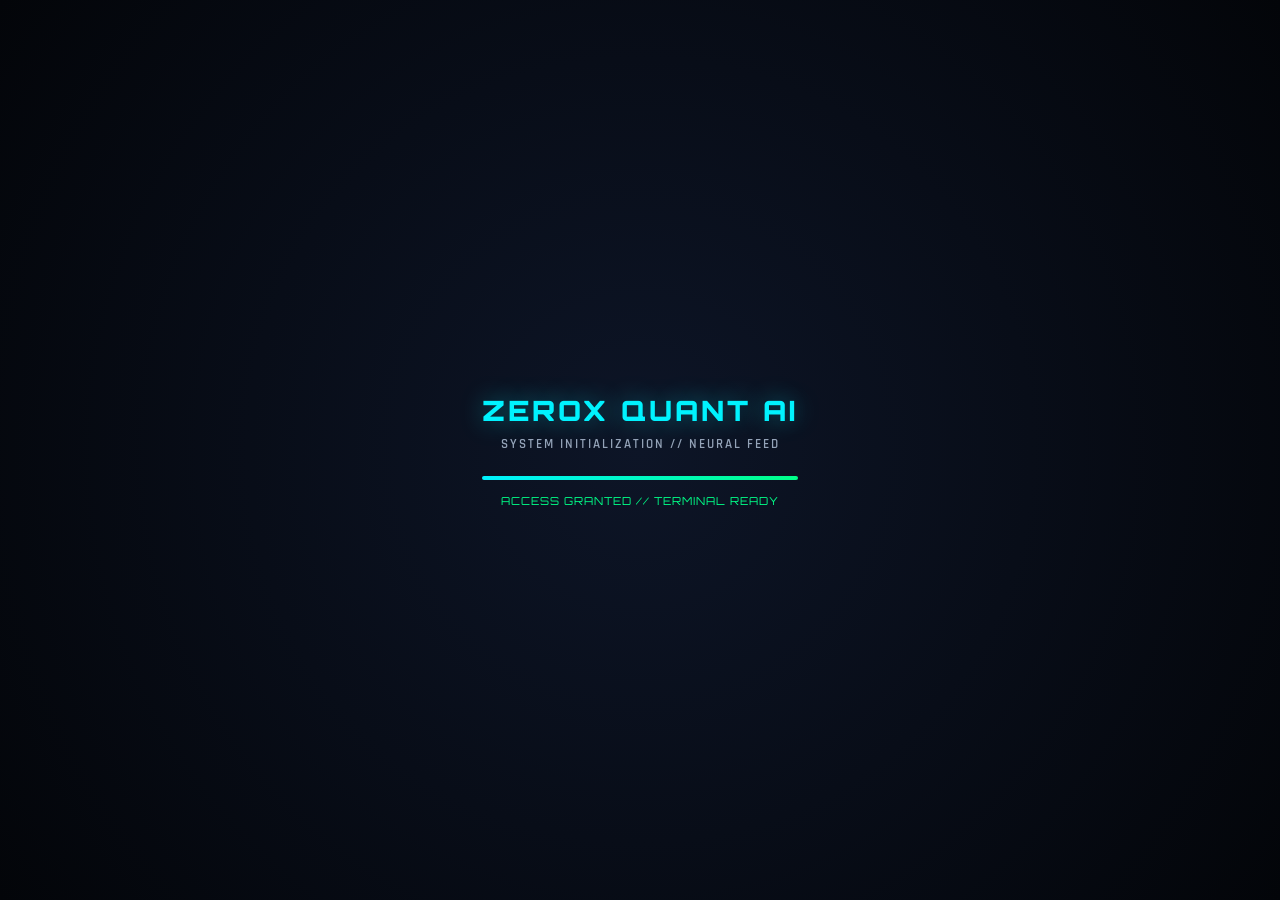
==== commit ac7a88af: "Add files via upload" ====
--- a/index.html
+++ b/index.html
@@ -2,10 +2,10 @@
 <html lang="en">
 <head>
     <meta charset="UTF-8">
-    <meta name="viewport" content="width=device-width, initial-scale=1.0, maximum-scale=1.0, user-scalable=no">
+    <meta name="viewport" content="width=device-width, initial-scale=1.0">
     <title>ZEROX AI | QUANT TERMINAL PRO ULTRA</title>
     <link href="https://fonts.googleapis.com/css2?family=Orbitron:wght@600;800;900&family=Rajdhani:wght@500;600;700&display=swap" rel="stylesheet">
-    <link rel="stylesheet" href="style.css?v=9">
+    <link rel="stylesheet" href="style.css?v=11">
 </head>
 <body>
 
@@ -24,8 +24,8 @@
     <!-- VIP EXPIRED LOCK MODAL -->
     <div id="vipLockOverlay">
         <div class="lock-box">
-            <h2>VIP KEY REQUIRED</h2>
-            <p>Access expired. Enter 30-Day VIP Key to continue.</p>
+            <h2>FREE DEMO EXPIRED</h2>
+            <p>Demo time limit reach ho chuka hai. 30-Day VIP Key enter karein.</p>
             <input type="text" id="licenseKeyInput" class="key-input" placeholder="ENTER VIP KEY" autofocus>
             <button onclick="attemptLogin()" class="btn-unlock">UNLOCK VIP TERMINAL</button>
             <a href="https://t.me/zeroxwithai" target="_blank" class="btn-tg-lock">GET VIP KEY ON @ZEROXWITHAI</a>
@@ -33,57 +33,118 @@
         </div>
     </div>
 
-    <!-- TOP COMPACT BAR: ASSET + TIMEFRAME + EXPIRY STATUS -->
-    <div class="top-control-bar">
-        <select id="assetSelector" onchange="switchMarket()">
-            <optgroup label="FOREX">
-                <option value="FX:EURUSD">EUR/USD</option>
-                <option value="FX:GBPUSD">GBP/USD</option>
-                <option value="FX:USDJPY">USD/JPY</option>
-            </optgroup>
-            <optgroup label="CRYPTO">
-                <option value="BINANCE:BTCUSDT">BTC/USDT</option>
-                <option value="BINANCE:ETHUSDT">ETH/USDT</option>
-            </optgroup>
-            <optgroup label="COMMODITIES">
-                <option value="OANDA:XAUUSD">GOLD</option>
-            </optgroup>
-        </select>
-
-        <div class="tf-mini-bar">
-            <button class="tf-btn active" onclick="setTimeframe(1, this)">1M</button>
-            <button class="tf-btn" onclick="setTimeframe(5, this)">5M</button>
-            <button class="tf-btn" onclick="setTimeframe(15, this)">15M</button>
-        </div>
-
-        <div class="status-badge" id="activeKeyStatus">DEMO: 25M</div>
-    </div>
-
-    <!-- MAIN SIGNAL HUD (TOP PAR - ZERO SCROLL) -->
-    <div class="signal-hud-card pulse-call" id="signalCardBox">
-        <div class="hud-col left">
-            <div class="hud-label">QUANT SIGNAL</div>
-            <div class="hud-signal call" id="signalText">CALL (BUY)</div>
-        </div>
-
-        <div class="hud-col middle">
-            <div class="hud-label">CANDLE TIMER</div>
-            <div class="hud-timer" id="candleTimerDisplay">--:--</div>
-        </div>
-
-        <div class="hud-col right">
-            <div class="hud-sub">CONF: <span id="accuracyText">94.6%</span></div>
-            <div class="hud-sub">TREND: <span id="trendText" style="color:var(--call);">BULL</span></div>
-            <div class="hud-sub">DEMO: <span id="timerDisplay" style="color:#ff3366;">25:00</span></div>
+    <!-- LIVE MARKET TICKER TAPE -->
+    <div class="ticker-wrap">
+        <div class="ticker-move">
+            <span class="ticker-item">EUR/USD: <b style="color:var(--call);">1.0842 ▲ (+0.14%)</b></span>
+            <span class="ticker-item">BTC/USDT: <b style="color:var(--put);">$64,280 ▼ (-1.20%)</b></span>
+            <span class="ticker-item">GOLD (XAU): <b style="color:var(--call);">$2,384.50 ▲ (+0.82%)</b></span>
+            <span class="ticker-item">GBP/USD: <b style="color:var(--call);">1.2710 ▲ (+0.08%)</b></span>
+            <span class="ticker-item">ETH/USDT: <b style="color:var(--call);">$3,490 ▲ (+2.10%)</b></span>
+            <span class="ticker-item">USD/JPY: <b style="color:var(--put);">156.40 ▼ (-0.18%)</b></span>
+            <span class="ticker-item">EUR/USD: <b style="color:var(--call);">1.0842 ▲ (+0.14%)</b></span>
         </div>
     </div>
 
-    <!-- TRADINGVIEW LIVE CHART (FULL SCREEN FIT) -->
-    <div class="chart-container-wrap">
-        <iframe id="tv_frame" src="https://s.tradingview.com/widgetembed/?symbol=FX:EURUSD&interval=1&theme=dark&style=1&timezone=Etc%2FUTC&hideideas=1"></iframe>
+    <!-- HEADER -->
+    <header class="header">
+        <div class="logo">ZEROX QUANT AI <span>PRO ULTRA</span></div>
+        <div class="user-status" id="activeKeyStatus">MODE: FREE DEMO (25M)</div>
+    </header>
+
+    <div class="terminal-grid">
+        <div class="panel">
+            
+            <div class="section-title">QUICK ASSETS</div>
+            <div class="chips-bar">
+                <button class="chip-btn active" onclick="selectChip('FX:EURUSD', this)">EUR/USD</button>
+                <button class="chip-btn" onclick="selectChip('FX:GBPUSD', this)">GBP/USD</button>
+                <button class="chip-btn" onclick="selectChip('OANDA:XAUUSD', this)">GOLD</button>
+                <button class="chip-btn" onclick="selectChip('BINANCE:BTCUSDT', this)">BTC</button>
+            </div>
+
+            <div class="section-title">TIMEFRAME</div>
+            <div class="tf-bar">
+                <button class="tf-btn active" onclick="setTimeframe(1, this)">1M</button>
+                <button class="tf-btn" onclick="setTimeframe(5, this)">5M</button>
+                <button class="tf-btn" onclick="setTimeframe(15, this)">15M</button>
+            </div>
+
+            <div class="section-title">ALL LIVE MARKETS</div>
+            <select id="assetSelector" onchange="switchMarket()">
+                <optgroup label="FOREX MAJOR">
+                    <option value="FX:EURUSD">EUR / USD</option>
+                    <option value="FX:GBPUSD">GBP / USD</option>
+                    <option value="FX:USDJPY">USD / JPY</option>
+                    <option value="FX:AUDUSD">AUD / USD</option>
+                    <option value="FX:USDCAD">USD / CAD</option>
+                    <option value="FX:USDCHF">USD / CHF</option>
+                    <option value="FX:NZDUSD">NZD / USD</option>
+                    <option value="FX:EURJPY">EUR / JPY</option>
+                    <option value="FX:GBPJPY">GBP / JPY</option>
+                </optgroup>
+                <optgroup label="COMMODITIES">
+                    <option value="OANDA:XAUUSD">GOLD (XAU/USD)</option>
+                    <option value="OANDA:XAGUSD">SILVER (XAG/USD)</option>
+                    <option value="TVC:USOIL">CRUDE OIL (USOIL)</option>
+                </optgroup>
+                <optgroup label="CRYPTO">
+                    <option value="BINANCE:BTCUSDT">BITCOIN (BTC/USDT)</option>
+                    <option value="BINANCE:ETHUSDT">ETHEREUM (ETH/USDT)</option>
+                    <option value="BINANCE:SOLUSDT">SOLANA (SOL/USDT)</option>
+                    <option value="BINANCE:BNBUSDT">BNB / USDT</option>
+                    <option value="BINANCE:XRPUSDT">XRP / USDT</option>
+                </optgroup>
+            </select>
+
+            <!-- CANDLE TIMER CARD -->
+            <div class="candle-timer-card">
+                <div class="section-title" style="margin:0; font-size:10px;">CANDLE EXPIRATION COUNTDOWN</div>
+                <div class="candle-time-display" id="candleTimerDisplay">--:--</div>
+                <div class="progress-bar-container">
+                    <div class="progress-bar-fill" id="candleProgressBar"></div>
+                </div>
+            </div>
+
+            <!-- QUANT SIGNAL OUTPUT -->
+            <div class="signal-card pulse-call" id="signalCardBox">
+                <div class="section-title" style="margin: 0; font-size:10px;">QUANT ALGO ENTRY</div>
+                <div class="signal-val call" id="signalText">CALL (BUY)</div>
+                
+                <div class="analytics-grid">
+                    <div class="gauge-box">CONFIDENCE: <div class="gauge-val" id="accuracyText">94.6%</div></div>
+                    <div class="gauge-box">RSI (14): <div class="gauge-val" id="rsiVal" style="color:var(--call);">64.2</div></div>
+                    <div class="gauge-box">TREND: <div class="gauge-val" id="trendText" style="color:var(--call);">STRONG BULLISH</div></div>
+                    <div class="gauge-box">BREAKOUT: <div class="gauge-val" id="chkEma" style="color:var(--call);">HIGH BREAK: 76.4%</div></div>
+                </div>
+
+                <div class="vol-wrapper">
+                    <div class="vol-labels">
+                        <span style="color:var(--call);" id="volBuyText">BUY: 68%</span>
+                        <span style="color:var(--put);" id="volSellText">SELL: 32%</span>
+                    </div>
+                    <div class="vol-bar">
+                        <div class="vol-buy" id="volBuyBar" style="width: 68%;"></div>
+                        <div class="vol-sell" id="volSellBar" style="width: 32%;"></div>
+                    </div>
+                </div>
+            </div>
+
+            <div class="timer-box">
+                <div class="section-title" style="margin:0; font-size:10px;">FREE TRIAL REMAINING</div>
+                <div class="timer-val" id="timerDisplay">25:00</div>
+            </div>
+
+            <a href="https://t.me/zeroxwithai" target="_blank" class="btn-vip">GET VIP KEY ON TELEGRAM</a>
+        </div>
+
+        <!-- TRADINGVIEW LIVE CHART -->
+        <div class="chart-panel" id="tv_chart_container">
+            <iframe id="tv_frame" src="https://s.tradingview.com/widgetembed/?symbol=FX:EURUSD&interval=1&theme=dark&style=1&timezone=Etc%2FUTC&hideideas=1"></iframe>
+        </div>
     </div>
 
-    <!-- SCRIPTS -->
+    <!-- MODULAR SCRIPTS -->
     <script src="chart.js"></script>
     <script src="quant.js"></script>
     <script src="timer.js"></script>
--- a/style.css
+++ b/style.css
@@ -1,152 +1,115 @@
 :root { 
     --bg: #06080e; 
-    --card-bg: rgba(13, 20, 34, 0.95); 
+    --card-bg: rgba(15, 22, 36, 0.95); 
     --accent: #00f2fe; 
-    --accent-glow: rgba(0, 242, 254, 0.35);
+    --accent-glow: rgba(0, 242, 254, 0.4);
     --call: #00ff88;
-    --call-glow: rgba(0, 255, 136, 0.4);
+    --call-glow: rgba(0, 255, 136, 0.45);
     --put: #ff3366;
-    --put-glow: rgba(255, 51, 102, 0.4);
+    --put-glow: rgba(255, 51, 102, 0.45);
     --border: #1e293b;
 }
+* { margin: 0; padding: 0; box-sizing: border-box; font-family: 'Rajdhani', sans-serif; }
+body { background: radial-gradient(circle at 15% 15%, #0e1726 0%, var(--bg) 95%); color: #fff; padding: 14px; min-height: 100vh; overflow-x: hidden; }
 
-* { margin: 0; padding: 0; box-sizing: border-box; font-family: 'Rajdhani', sans-serif; }
-html, body { height: 100%; width: 100%; overflow: hidden; background: #06080e; color: #fff; }
-
-body { 
-    display: flex; 
-    flex-direction: column; 
-    padding: 6px; 
-    gap: 6px; 
-}
-
-/* Top Mini Control Bar */
-.top-control-bar {
-    display: flex;
-    align-items: center;
-    gap: 6px;
-    height: 38px;
-}
-
-select {
-    flex: 1.2;
-    height: 100%;
-    background: #0d1626;
-    color: #fff;
-    border: 1px solid var(--border);
-    border-radius: 6px;
-    padding: 0 6px;
-    font-size: 12px;
-    font-weight: 700;
-    outline: none;
-}
-
-.tf-mini-bar {
-    display: flex;
-    flex: 1;
-    gap: 4px;
-    height: 100%;
-}
-.tf-btn {
-    flex: 1;
-    background: #0d1626;
-    border: 1px solid var(--border);
-    color: #94a3b8;
-    border-radius: 6px;
-    font-weight: 800;
-    font-size: 11px;
-    font-family: 'Orbitron', sans-serif;
-    cursor: pointer;
-}
-.tf-btn.active {
-    background: var(--accent);
-    color: #000;
-    border-color: var(--accent);
-}
-
-.status-badge {
-    flex: 0.8;
-    height: 100%;
-    display: flex;
-    align-items: center;
-    justify-content: center;
-    font-family: 'Orbitron', monospace;
-    font-size: 9px;
-    font-weight: 700;
-    background: rgba(0, 242, 254, 0.1);
-    border: 1px solid var(--accent);
-    color: var(--accent);
-    border-radius: 6px;
-}
-
-/* Signal HUD (Top Visible Strip) */
-.signal-hud-card {
-    display: flex;
-    justify-content: space-between;
-    align-items: center;
-    background: #0a101d;
-    border: 1px solid var(--border);
-    border-radius: 8px;
-    padding: 6px 10px;
-    height: 52px;
-    transition: 0.3s ease;
-}
-.signal-hud-card.pulse-call { border-color: var(--call); box-shadow: 0 0 12px var(--call-glow); }
-.signal-hud-card.pulse-put { border-color: var(--put); box-shadow: 0 0 12px var(--put-glow); }
-
-.hud-col { display: flex; flex-direction: column; justify-content: center; }
-.hud-col.left { flex: 1.2; text-align: left; }
-.hud-col.middle { flex: 1; text-align: center; }
-.hud-col.right { flex: 1; text-align: right; font-size: 10px; font-weight: 700; }
-
-.hud-label { font-size: 8px; color: #94a3b8; letter-spacing: 1px; font-weight: 700; }
-.hud-signal { font-family: 'Orbitron', sans-serif; font-size: 15px; font-weight: 900; }
-.hud-signal.call { color: var(--call); text-shadow: 0 0 10px var(--call-glow); }
-.hud-signal.put { color: var(--put); text-shadow: 0 0 10px var(--put-glow); }
-
-.hud-timer { font-family: 'Orbitron', monospace; font-size: 18px; font-weight: 900; color: #00f2fe; }
-.hud-timer.closing { color: var(--put); text-shadow: 0 0 10px var(--put-glow); }
-.hud-sub { font-family: 'Orbitron', monospace; font-size: 9px; line-height: 1.2; color: #94a3b8; }
-.hud-sub span { color: #fff; font-weight: 800; }
-
-/* TradingView Chart Container */
-.chart-container-wrap {
-    flex: 1;
-    width: 100%;
-    border-radius: 8px;
-    border: 1px solid var(--border);
-    overflow: hidden;
-    background: #000;
-}
-.chart-container-wrap iframe {
-    width: 100%;
-    height: 100%;
-    border: none;
-}
-
-/* VIP Modal & Welcome Screen */
-#welcomeScreen, #vipLockOverlay {
+/* Welcome Screen */
+#welcomeScreen {
     position: fixed;
     top: 0; left: 0;
     width: 100vw; height: 100vh;
-    background: rgba(4, 6, 10, 0.98);
-    backdrop-filter: blur(20px);
+    background: radial-gradient(circle at center, #0d1527 0%, #030509 100%);
     z-index: 100000;
     display: flex;
     justify-content: center;
     align-items: center;
     flex-direction: column;
+    transition: opacity 0.8s ease, visibility 0.8s ease;
 }
-.welcome-box, .lock-box { text-align: center; max-width: 340px; padding: 20px; }
-.welcome-logo { font-family: 'Orbitron', sans-serif; font-size: 22px; font-weight: 900; color: var(--accent); margin-bottom: 6px; }
-.welcome-subtitle { font-size: 10px; color: #94a3b8; margin-bottom: 16px; }
-.welcome-loader-bar { width: 100%; height: 3px; background: #1e293b; border-radius: 3px; overflow: hidden; margin-bottom: 8px; }
+.welcome-box { text-align: center; max-width: 480px; padding: 20px; }
+.welcome-logo { font-family: 'Orbitron', sans-serif; font-size: 28px; font-weight: 900; color: var(--accent); letter-spacing: 3px; text-shadow: 0 0 25px var(--accent-glow); margin-bottom: 8px; }
+.welcome-subtitle { font-size: 13px; color: #94a3b8; letter-spacing: 2px; margin-bottom: 24px; font-weight: 600; }
+.welcome-loader-bar { width: 100%; height: 4px; background: #1e293b; border-radius: 4px; overflow: hidden; margin-bottom: 14px; }
 .welcome-loader-fill { height: 100%; width: 0%; background: linear-gradient(90deg, #00f2fe, #00ff88); transition: width 0.05s linear; }
-.welcome-status { font-family: 'Orbitron', monospace; font-size: 9px; color: var(--call); }
+.welcome-status { font-family: 'Orbitron', monospace; font-size: 11px; color: var(--call); letter-spacing: 1px; }
 
-.lock-box h2 { font-family: 'Orbitron', sans-serif; font-size: 17px; color: var(--put); margin-bottom: 6px; }
-.lock-box p { font-size: 12px; color: #94a3b8; margin-bottom: 14px; }
-.key-input { width: 100%; padding: 10px; background: #0b101c; border: 1px solid #334155; border-radius: 6px; color: #fff; font-size: 14px; text-align: center; font-family: 'Orbitron', monospace; margin-bottom: 10px; outline: none; }
-.btn-unlock { width: 100%; padding: 10px; background: linear-gradient(135deg, #00f2fe, #4facfe); border: none; border-radius: 6px; color: #000; font-size: 13px; font-weight: 800; cursor: pointer; margin-bottom: 8px; }
-.btn-tg-lock { display: block; width: 100%; padding: 9px; background: #229ED9; border-radius: 6px; color: #fff; font-weight: 700; text-decoration: none; font-size: 11px; }
-.login-error { color: var(--put); font-size: 11px; margin-top: 6px; display: none; }+/* Market Ticker Tape */
+.ticker-wrap { width: 100%; background: #0b111e; border: 1px solid var(--border); border-radius: 8px; overflow: hidden; white-space: nowrap; margin-bottom: 14px; padding: 6px 0; font-family: 'Orbitron', monospace; font-size: 11px; }
+.ticker-move { display: inline-block; white-space: nowrap; animation: ticker 25s linear infinite; }
+.ticker-item { display: inline-block; padding: 0 18px; }
+@keyframes ticker { 0% { transform: translate3d(0, 0, 0); } 100% { transform: translate3d(-50%, 0, 0); } }
+
+/* VIP Expiry Modal */
+#vipLockOverlay {
+    position: fixed;
+    top: 0; left: 0;
+    width: 100vw; height: 100vh;
+    background: rgba(4, 6, 10, 0.95);
+    backdrop-filter: blur(20px);
+    z-index: 99999;
+    display: none;
+    justify-content: center; align-items: center;
+}
+.lock-box { background: var(--card-bg); padding: 35px 30px; border-radius: 20px; border: 1px solid rgba(255, 51, 102, 0.4); box-shadow: 0 0 60px rgba(255, 51, 102, 0.3); text-align: center; width: 100%; max-width: 420px; }
+.lock-box h2 { font-family: 'Orbitron', sans-serif; font-size: 20px; color: var(--put); letter-spacing: 2px; margin-bottom: 8px; }
+.lock-box p { font-size: 14px; color: #94a3b8; margin-bottom: 20px; font-weight: 500; }
+.key-input { width: 100%; padding: 14px 16px; background: #0b101c; border: 1px solid #334155; border-radius: 10px; color: #fff; font-size: 16px; text-align: center; font-family: 'Orbitron', monospace; letter-spacing: 2px; outline: none; margin-bottom: 16px; }
+.key-input:focus { border-color: var(--accent); box-shadow: 0 0 15px var(--accent-glow); }
+.btn-unlock { width: 100%; padding: 14px; background: linear-gradient(135deg, #00f2fe, #4facfe); border: none; border-radius: 10px; color: #05070c; font-size: 15px; font-weight: 800; cursor: pointer; margin-bottom: 12px; }
+.btn-tg-lock { display: block; width: 100%; padding: 12px; background: #229ED9; border-radius: 10px; color: #fff; font-weight: 700; text-decoration: none; font-size: 13px; }
+.login-error { color: var(--put); font-size: 13px; margin-top: 10px; display: none; font-weight: 600; }
+
+/* Header */
+.header { display: flex; justify-content: space-between; align-items: center; padding-bottom: 14px; border-bottom: 1px solid var(--border); margin-bottom: 14px; }
+.logo { font-family: 'Orbitron', sans-serif; font-weight: 900; font-size: 20px; color: var(--accent); display: flex; align-items: center; gap: 8px; }
+.logo span { background: var(--accent); color: #000; font-size: 10px; padding: 2px 8px; border-radius: 4px; font-weight: 900; }
+.user-status { font-family: 'Orbitron', sans-serif; font-size: 11px; color: var(--call); font-weight: 700; background: rgba(0, 255, 136, 0.1); border: 1px solid var(--call); padding: 5px 12px; border-radius: 30px; }
+
+/* Terminal Grid */
+.terminal-grid { display: grid; grid-template-columns: 390px 1fr; gap: 16px; }
+@media (max-width: 950px) { .terminal-grid { grid-template-columns: 1fr; } }
+
+.panel { background: var(--card-bg); padding: 18px; border-radius: 16px; border: 1px solid var(--border); }
+.section-title { font-size: 11px; color: #94a3b8; letter-spacing: 1px; margin-bottom: 6px; font-weight: 700; }
+
+.chips-bar { display: grid; grid-template-columns: repeat(4, 1fr); gap: 6px; margin-bottom: 12px; }
+.chip-btn { padding: 6px 4px; background: #0b111e; border: 1px solid var(--border); color: #94a3b8; border-radius: 6px; font-size: 11px; font-weight: 700; cursor: pointer; text-align: center; font-family: 'Orbitron', sans-serif; }
+.chip-btn.active { border-color: var(--accent); color: var(--accent); background: rgba(0, 242, 254, 0.1); }
+
+.tf-bar { display: flex; gap: 6px; margin-bottom: 12px; }
+.tf-btn { flex: 1; padding: 6px; background: #0b111e; border: 1px solid var(--border); color: #94a3b8; border-radius: 6px; font-weight: 800; cursor: pointer; font-size: 11px; font-family: 'Orbitron', sans-serif; }
+.tf-btn.active { background: var(--accent); color: #000; border-color: var(--accent); }
+
+select { width: 100%; padding: 10px 12px; background: #0b111e; color: #ffffff; border: 1px solid #334155; border-radius: 8px; font-size: 13px; font-weight: 700; margin-bottom: 12px; outline: none; cursor: pointer; }
+
+.candle-timer-card { background: #0b111e; border: 1px solid var(--border); border-radius: 10px; padding: 10px; margin-bottom: 12px; text-align: center; }
+.candle-time-display { font-family: 'Orbitron', monospace; font-size: 24px; font-weight: 900; color: #00f2fe; margin: 2px 0 4px 0; }
+.candle-time-display.closing { color: var(--put); }
+
+.progress-bar-container { width: 100%; height: 4px; background: #1e293b; border-radius: 4px; overflow: hidden; }
+.progress-bar-fill { height: 100%; width: 100%; background: linear-gradient(90deg, #00f2fe, #00ff88); }
+
+.signal-card { background: #090e18; border: 1px solid var(--border); border-radius: 14px; padding: 14px; text-align: center; margin-bottom: 12px; }
+.signal-card.pulse-call { border-color: var(--call); box-shadow: 0 0 15px var(--call-glow); }
+.signal-card.pulse-put { border-color: var(--put); box-shadow: 0 0 15px var(--put-glow); }
+
+.signal-val { font-family: 'Orbitron', sans-serif; font-size: 26px; font-weight: 900; margin: 6px 0; color: var(--accent); }
+.signal-val.call { color: var(--call); }
+.signal-val.put { color: var(--put); }
+
+.analytics-grid { display: grid; grid-template-columns: 1fr 1fr; gap: 6px; margin: 8px 0; }
+.gauge-box { background: #0b111e; border: 1px solid var(--border); padding: 6px; border-radius: 6px; font-size: 10px; font-weight: 700; }
+.gauge-val { font-family: 'Orbitron', monospace; font-size: 12px; margin-top: 2px; color: var(--accent); }
+
+.vol-wrapper { margin: 8px 0; font-size: 11px; font-weight: 700; text-align: left; }
+.vol-labels { display: flex; justify-content: space-between; margin-bottom: 2px; }
+.vol-bar { display: flex; height: 5px; border-radius: 4px; overflow: hidden; background: #1e293b; }
+.vol-buy { background: var(--call); width: 68%; }
+.vol-sell { background: var(--put); width: 32%; }
+
+.timer-box { background: #0b111e; border: 1px solid var(--border); border-radius: 8px; padding: 8px; text-align: center; }
+.timer-val { font-family: 'Orbitron', monospace; font-size: 16px; font-weight: 800; color: #ff3366; }
+
+.chart-panel { background: var(--card-bg); border-radius: 16px; height: 750px; border: 1px solid var(--border); overflow: hidden; }
+.chart-panel iframe { width: 100%; height: 100%; border: none; }
+
+.btn-vip { display: block; width: 100%; padding: 12px; margin-top: 10px; background: linear-gradient(135deg, #00f2fe, #4facfe); border: none; border-radius: 8px; color: #05070c; font-weight: 800; font-size: 12px; letter-spacing: 1px; text-align: center; text-decoration: none; }
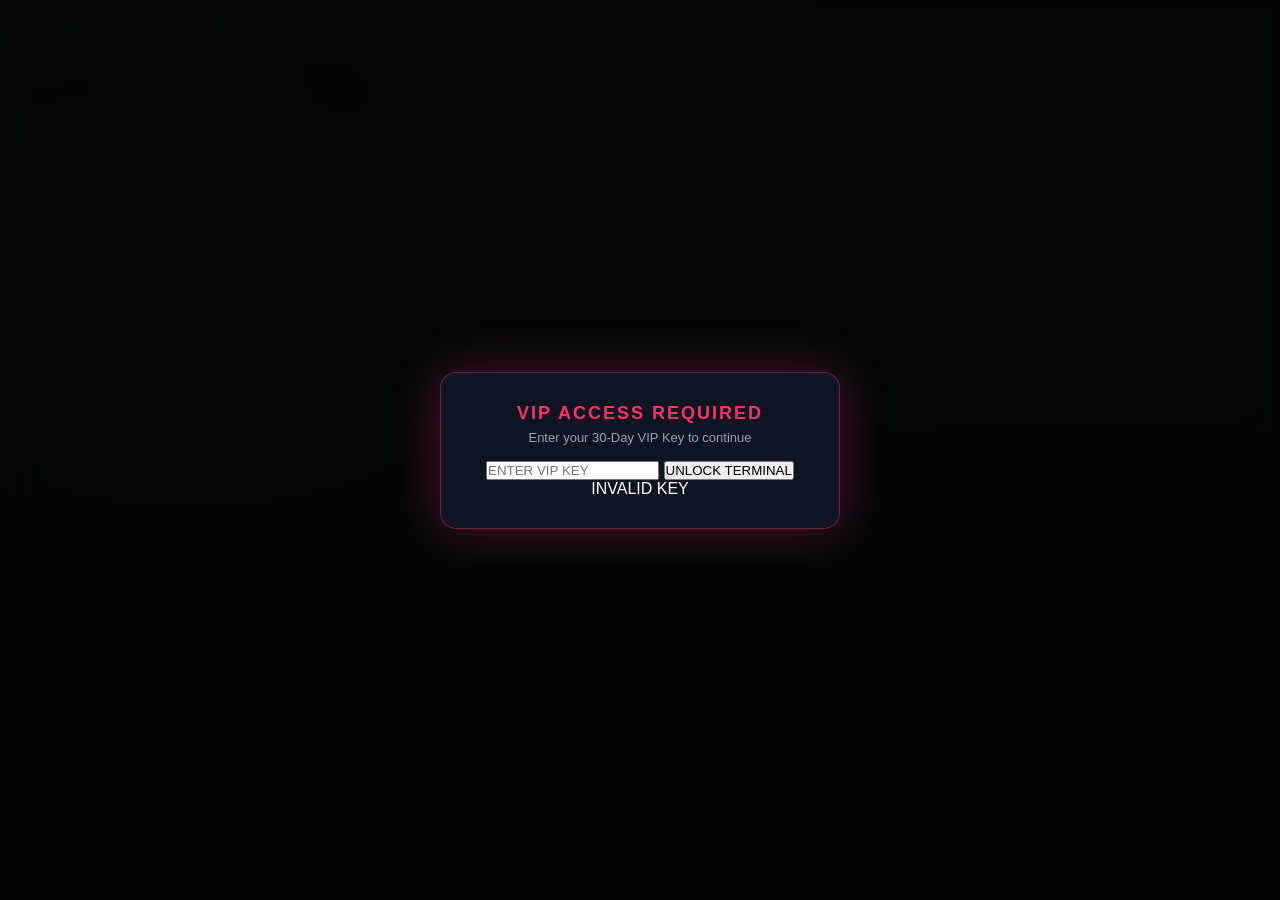
==== commit 8861a1e5: "Add files via upload" ====
--- a/index.html
+++ b/index.html
@@ -3,150 +3,59 @@
 <head>
     <meta charset="UTF-8">
     <meta name="viewport" content="width=device-width, initial-scale=1.0">
-    <title>ZEROX AI | QUANT TERMINAL PRO ULTRA</title>
-    <link href="https://fonts.googleapis.com/css2?family=Orbitron:wght@600;800;900&family=Rajdhani:wght@500;600;700&display=swap" rel="stylesheet">
-    <link rel="stylesheet" href="style.css?v=11">
+    <title>ZEROX QUANT AI | TERMINAL</title>
+    <link rel="stylesheet" href="style.css">
 </head>
 <body>
 
-    <!-- WELCOME BOOT SCREEN -->
-    <div id="welcomeScreen">
-        <div class="welcome-box">
-            <div class="welcome-logo">ZEROX QUANT AI</div>
-            <div class="welcome-subtitle">SYSTEM INITIALIZATION // NEURAL FEED</div>
-            <div class="welcome-loader-bar">
-                <div class="welcome-loader-fill" id="welcomeProgress"></div>
-            </div>
-            <div class="welcome-status" id="welcomeStatusText">CONNECTING TO QUANT NODES...</div>
+    <!-- VIP 30-DAY LOCK POPUP -->
+    <div id="vipLockOverlay">
+        <div class="lock-box">
+            <h2>VIP ACCESS REQUIRED</h2>
+            <p>Enter your 30-Day VIP Key to continue</p>
+            <input type="text" id="licenseKeyInput" placeholder="ENTER VIP KEY">
+            <button onclick="attemptLogin()">UNLOCK TERMINAL</button>
+            <div id="loginErrorMsg" class="error-msg">INVALID KEY</div>
         </div>
     </div>
 
-    <!-- VIP EXPIRED LOCK MODAL -->
-    <div id="vipLockOverlay">
-        <div class="lock-box">
-            <h2>FREE DEMO EXPIRED</h2>
-            <p>Demo time limit reach ho chuka hai. 30-Day VIP Key enter karein.</p>
-            <input type="text" id="licenseKeyInput" class="key-input" placeholder="ENTER VIP KEY" autofocus>
-            <button onclick="attemptLogin()" class="btn-unlock">UNLOCK VIP TERMINAL</button>
-            <a href="https://t.me/zeroxwithai" target="_blank" class="btn-tg-lock">GET VIP KEY ON @ZEROXWITHAI</a>
-            <div id="loginErrorMsg" class="login-error"></div>
+    <!-- MAIN TERMINAL UI -->
+    <div class="terminal-grid">
+        <div class="panel">
+            <div class="header-box">
+                <div class="title">ZEROX QUANT ENGINE</div>
+                <div id="vipStatus" class="status-badge">VIP CHECKING...</div>
+            </div>
+
+            <!-- PROBABILITY HUD CARD -->
+            <div class="signal-card" id="signalCardBox">
+                <div class="prob-display">
+                    <div class="prob-box">
+                        <span class="prob-label call-text">CALL (BUY)</span>
+                        <span class="prob-val call-text" id="callProb">00.00%</span>
+                    </div>
+                    <div class="prob-box">
+                        <span class="prob-label put-text">PUT (SELL)</span>
+                        <span class="prob-val put-text" id="putProb">00.00%</span>
+                    </div>
+                </div>
+
+                <div class="progress-bar-container">
+                    <div class="progress-bar-fill" id="probBar"></div>
+                </div>
+
+                <div class="bias-text" id="biasStatus">BIAS: ANALYZING...</div>
+            </div>
+
+            <div class="info-note">Live Zeiierman Breakout Logic Active</div>
+        </div>
+
+        <!-- TRADINGVIEW LIVE CHART -->
+        <div class="chart-panel">
+            <iframe id="tv_frame" src="https://s.tradingview.com/widgetembed/?symbol=BINANCE:BTCUSDT&interval=1&theme=dark&style=1&timezone=Etc%2FUTC"></iframe>
         </div>
     </div>
 
-    <!-- LIVE MARKET TICKER TAPE -->
-    <div class="ticker-wrap">
-        <div class="ticker-move">
-            <span class="ticker-item">EUR/USD: <b style="color:var(--call);">1.0842 ▲ (+0.14%)</b></span>
-            <span class="ticker-item">BTC/USDT: <b style="color:var(--put);">$64,280 ▼ (-1.20%)</b></span>
-            <span class="ticker-item">GOLD (XAU): <b style="color:var(--call);">$2,384.50 ▲ (+0.82%)</b></span>
-            <span class="ticker-item">GBP/USD: <b style="color:var(--call);">1.2710 ▲ (+0.08%)</b></span>
-            <span class="ticker-item">ETH/USDT: <b style="color:var(--call);">$3,490 ▲ (+2.10%)</b></span>
-            <span class="ticker-item">USD/JPY: <b style="color:var(--put);">156.40 ▼ (-0.18%)</b></span>
-            <span class="ticker-item">EUR/USD: <b style="color:var(--call);">1.0842 ▲ (+0.14%)</b></span>
-        </div>
-    </div>
-
-    <!-- HEADER -->
-    <header class="header">
-        <div class="logo">ZEROX QUANT AI <span>PRO ULTRA</span></div>
-        <div class="user-status" id="activeKeyStatus">MODE: FREE DEMO (25M)</div>
-    </header>
-
-    <div class="terminal-grid">
-        <div class="panel">
-            
-            <div class="section-title">QUICK ASSETS</div>
-            <div class="chips-bar">
-                <button class="chip-btn active" onclick="selectChip('FX:EURUSD', this)">EUR/USD</button>
-                <button class="chip-btn" onclick="selectChip('FX:GBPUSD', this)">GBP/USD</button>
-                <button class="chip-btn" onclick="selectChip('OANDA:XAUUSD', this)">GOLD</button>
-                <button class="chip-btn" onclick="selectChip('BINANCE:BTCUSDT', this)">BTC</button>
-            </div>
-
-            <div class="section-title">TIMEFRAME</div>
-            <div class="tf-bar">
-                <button class="tf-btn active" onclick="setTimeframe(1, this)">1M</button>
-                <button class="tf-btn" onclick="setTimeframe(5, this)">5M</button>
-                <button class="tf-btn" onclick="setTimeframe(15, this)">15M</button>
-            </div>
-
-            <div class="section-title">ALL LIVE MARKETS</div>
-            <select id="assetSelector" onchange="switchMarket()">
-                <optgroup label="FOREX MAJOR">
-                    <option value="FX:EURUSD">EUR / USD</option>
-                    <option value="FX:GBPUSD">GBP / USD</option>
-                    <option value="FX:USDJPY">USD / JPY</option>
-                    <option value="FX:AUDUSD">AUD / USD</option>
-                    <option value="FX:USDCAD">USD / CAD</option>
-                    <option value="FX:USDCHF">USD / CHF</option>
-                    <option value="FX:NZDUSD">NZD / USD</option>
-                    <option value="FX:EURJPY">EUR / JPY</option>
-                    <option value="FX:GBPJPY">GBP / JPY</option>
-                </optgroup>
-                <optgroup label="COMMODITIES">
-                    <option value="OANDA:XAUUSD">GOLD (XAU/USD)</option>
-                    <option value="OANDA:XAGUSD">SILVER (XAG/USD)</option>
-                    <option value="TVC:USOIL">CRUDE OIL (USOIL)</option>
-                </optgroup>
-                <optgroup label="CRYPTO">
-                    <option value="BINANCE:BTCUSDT">BITCOIN (BTC/USDT)</option>
-                    <option value="BINANCE:ETHUSDT">ETHEREUM (ETH/USDT)</option>
-                    <option value="BINANCE:SOLUSDT">SOLANA (SOL/USDT)</option>
-                    <option value="BINANCE:BNBUSDT">BNB / USDT</option>
-                    <option value="BINANCE:XRPUSDT">XRP / USDT</option>
-                </optgroup>
-            </select>
-
-            <!-- CANDLE TIMER CARD -->
-            <div class="candle-timer-card">
-                <div class="section-title" style="margin:0; font-size:10px;">CANDLE EXPIRATION COUNTDOWN</div>
-                <div class="candle-time-display" id="candleTimerDisplay">--:--</div>
-                <div class="progress-bar-container">
-                    <div class="progress-bar-fill" id="candleProgressBar"></div>
-                </div>
-            </div>
-
-            <!-- QUANT SIGNAL OUTPUT -->
-            <div class="signal-card pulse-call" id="signalCardBox">
-                <div class="section-title" style="margin: 0; font-size:10px;">QUANT ALGO ENTRY</div>
-                <div class="signal-val call" id="signalText">CALL (BUY)</div>
-                
-                <div class="analytics-grid">
-                    <div class="gauge-box">CONFIDENCE: <div class="gauge-val" id="accuracyText">94.6%</div></div>
-                    <div class="gauge-box">RSI (14): <div class="gauge-val" id="rsiVal" style="color:var(--call);">64.2</div></div>
-                    <div class="gauge-box">TREND: <div class="gauge-val" id="trendText" style="color:var(--call);">STRONG BULLISH</div></div>
-                    <div class="gauge-box">BREAKOUT: <div class="gauge-val" id="chkEma" style="color:var(--call);">HIGH BREAK: 76.4%</div></div>
-                </div>
-
-                <div class="vol-wrapper">
-                    <div class="vol-labels">
-                        <span style="color:var(--call);" id="volBuyText">BUY: 68%</span>
-                        <span style="color:var(--put);" id="volSellText">SELL: 32%</span>
-                    </div>
-                    <div class="vol-bar">
-                        <div class="vol-buy" id="volBuyBar" style="width: 68%;"></div>
-                        <div class="vol-sell" id="volSellBar" style="width: 32%;"></div>
-                    </div>
-                </div>
-            </div>
-
-            <div class="timer-box">
-                <div class="section-title" style="margin:0; font-size:10px;">FREE TRIAL REMAINING</div>
-                <div class="timer-val" id="timerDisplay">25:00</div>
-            </div>
-
-            <a href="https://t.me/zeroxwithai" target="_blank" class="btn-vip">GET VIP KEY ON TELEGRAM</a>
-        </div>
-
-        <!-- TRADINGVIEW LIVE CHART -->
-        <div class="chart-panel" id="tv_chart_container">
-            <iframe id="tv_frame" src="https://s.tradingview.com/widgetembed/?symbol=FX:EURUSD&interval=1&theme=dark&style=1&timezone=Etc%2FUTC&hideideas=1"></iframe>
-        </div>
-    </div>
-
-    <!-- MODULAR SCRIPTS -->
-    <script src="chart.js"></script>
     <script src="quant.js"></script>
-    <script src="timer.js"></script>
 </body>
 </html>
--- a/style.css
+++ b/style.css
@@ -10,7 +10,7 @@
     --border: #1e293b;
 }
 * { margin: 0; padding: 0; box-sizing: border-box; font-family: 'Rajdhani', sans-serif; }
-body { background: radial-gradient(circle at 15% 15%, #0e1726 0%, var(--bg) 95%); color: #fff; padding: 14px; min-height: 100vh; overflow-x: hidden; }
+body { background: radial-gradient(circle at 15% 15%, #0e1726 0%, var(--bg) 95%); color: #fff; padding: 10px; min-height: 100vh; overflow-x: hidden; }
 
 /* Welcome Screen */
 #welcomeScreen {
@@ -26,16 +26,16 @@
     transition: opacity 0.8s ease, visibility 0.8s ease;
 }
 .welcome-box { text-align: center; max-width: 480px; padding: 20px; }
-.welcome-logo { font-family: 'Orbitron', sans-serif; font-size: 28px; font-weight: 900; color: var(--accent); letter-spacing: 3px; text-shadow: 0 0 25px var(--accent-glow); margin-bottom: 8px; }
-.welcome-subtitle { font-size: 13px; color: #94a3b8; letter-spacing: 2px; margin-bottom: 24px; font-weight: 600; }
-.welcome-loader-bar { width: 100%; height: 4px; background: #1e293b; border-radius: 4px; overflow: hidden; margin-bottom: 14px; }
+.welcome-logo { font-family: 'Orbitron', sans-serif; font-size: 26px; font-weight: 900; color: var(--accent); letter-spacing: 3px; text-shadow: 0 0 25px var(--accent-glow); margin-bottom: 8px; }
+.welcome-subtitle { font-size: 12px; color: #94a3b8; letter-spacing: 2px; margin-bottom: 20px; font-weight: 600; }
+.welcome-loader-bar { width: 100%; height: 4px; background: #1e293b; border-radius: 4px; overflow: hidden; margin-bottom: 12px; }
 .welcome-loader-fill { height: 100%; width: 0%; background: linear-gradient(90deg, #00f2fe, #00ff88); transition: width 0.05s linear; }
 .welcome-status { font-family: 'Orbitron', monospace; font-size: 11px; color: var(--call); letter-spacing: 1px; }
 
-/* Market Ticker Tape */
-.ticker-wrap { width: 100%; background: #0b111e; border: 1px solid var(--border); border-radius: 8px; overflow: hidden; white-space: nowrap; margin-bottom: 14px; padding: 6px 0; font-family: 'Orbitron', monospace; font-size: 11px; }
+/* Ticker Tape */
+.ticker-wrap { width: 100%; background: #0b111e; border: 1px solid var(--border); border-radius: 8px; overflow: hidden; white-space: nowrap; margin-bottom: 10px; padding: 5px 0; font-family: 'Orbitron', monospace; font-size: 10px; }
 .ticker-move { display: inline-block; white-space: nowrap; animation: ticker 25s linear infinite; }
-.ticker-item { display: inline-block; padding: 0 18px; }
+.ticker-item { display: inline-block; padding: 0 16px; }
 @keyframes ticker { 0% { transform: translate3d(0, 0, 0); } 100% { transform: translate3d(-50%, 0, 0); } }
 
 /* VIP Expiry Modal */
@@ -49,67 +49,73 @@
     display: none;
     justify-content: center; align-items: center;
 }
-.lock-box { background: var(--card-bg); padding: 35px 30px; border-radius: 20px; border: 1px solid rgba(255, 51, 102, 0.4); box-shadow: 0 0 60px rgba(255, 51, 102, 0.3); text-align: center; width: 100%; max-width: 420px; }
-.lock-box h2 { font-family: 'Orbitron', sans-serif; font-size: 20px; color: var(--put); letter-spacing: 2px; margin-bottom: 8px; }
-.lock-box p { font-size: 14px; color: #94a3b8; margin-bottom: 20px; font-weight: 500; }
-.key-input { width: 100%; padding: 14px 16px; background: #0b101c; border: 1px solid #334155; border-radius: 10px; color: #fff; font-size: 16px; text-align: center; font-family: 'Orbitron', monospace; letter-spacing: 2px; outline: none; margin-bottom: 16px; }
-.key-input:focus { border-color: var(--accent); box-shadow: 0 0 15px var(--accent-glow); }
-.btn-unlock { width: 100%; padding: 14px; background: linear-gradient(135deg, #00f2fe, #4facfe); border: none; border-radius: 10px; color: #05070c; font-size: 15px; font-weight: 800; cursor: pointer; margin-bottom: 12px; }
-.btn-tg-lock { display: block; width: 100%; padding: 12px; background: #229ED9; border-radius: 10px; color: #fff; font-weight: 700; text-decoration: none; font-size: 13px; }
-.login-error { color: var(--put); font-size: 13px; margin-top: 10px; display: none; font-weight: 600; }
+.lock-box { background: var(--card-bg); padding: 30px 24px; border-radius: 16px; border: 1px solid rgba(255, 51, 102, 0.4); box-shadow: 0 0 50px rgba(255, 51, 102, 0.3); text-align: center; width: 100%; max-width: 400px; }
+.lock-box h2 { font-family: 'Orbitron', sans-serif; font-size: 18px; color: var(--put); letter-spacing: 2px; margin-bottom: 6px; }
+.lock-box p { font-size: 13px; color: #94a3b8; margin-bottom: 16px; font-weight: 500; }
+.key-input { width: 100%; padding: 12px 14px; background: #0b101c; border: 1px solid #334155; border-radius: 8px; color: #fff; font-size: 15px; text-align: center; font-family: 'Orbitron', monospace; letter-spacing: 2px; outline: none; margin-bottom: 12px; }
+.btn-unlock { width: 100%; padding: 12px; background: linear-gradient(135deg, #00f2fe, #4facfe); border: none; border-radius: 8px; color: #05070c; font-size: 14px; font-weight: 800; cursor: pointer; margin-bottom: 10px; }
+.btn-tg-lock { display: block; width: 100%; padding: 10px; background: #229ED9; border-radius: 8px; color: #fff; font-weight: 700; text-decoration: none; font-size: 12px; }
+.login-error { color: var(--put); font-size: 12px; margin-top: 8px; display: none; font-weight: 600; }
 
 /* Header */
-.header { display: flex; justify-content: space-between; align-items: center; padding-bottom: 14px; border-bottom: 1px solid var(--border); margin-bottom: 14px; }
-.logo { font-family: 'Orbitron', sans-serif; font-weight: 900; font-size: 20px; color: var(--accent); display: flex; align-items: center; gap: 8px; }
-.logo span { background: var(--accent); color: #000; font-size: 10px; padding: 2px 8px; border-radius: 4px; font-weight: 900; }
-.user-status { font-family: 'Orbitron', sans-serif; font-size: 11px; color: var(--call); font-weight: 700; background: rgba(0, 255, 136, 0.1); border: 1px solid var(--call); padding: 5px 12px; border-radius: 30px; }
+.header { display: flex; justify-content: space-between; align-items: center; padding-bottom: 10px; border-bottom: 1px solid var(--border); margin-bottom: 10px; }
+.logo { font-family: 'Orbitron', sans-serif; font-weight: 900; font-size: 18px; color: var(--accent); display: flex; align-items: center; gap: 6px; }
+.logo span { background: var(--accent); color: #000; font-size: 9px; padding: 2px 6px; border-radius: 4px; font-weight: 900; }
+.user-status { font-family: 'Orbitron', sans-serif; font-size: 10px; color: var(--call); font-weight: 700; background: rgba(0, 255, 136, 0.1); border: 1px solid var(--call); padding: 4px 10px; border-radius: 20px; }
 
-/* Terminal Grid */
-.terminal-grid { display: grid; grid-template-columns: 390px 1fr; gap: 16px; }
+/* Layout Grid */
+.terminal-grid { display: grid; grid-template-columns: 380px 1fr; gap: 12px; }
 @media (max-width: 950px) { .terminal-grid { grid-template-columns: 1fr; } }
 
-.panel { background: var(--card-bg); padding: 18px; border-radius: 16px; border: 1px solid var(--border); }
-.section-title { font-size: 11px; color: #94a3b8; letter-spacing: 1px; margin-bottom: 6px; font-weight: 700; }
+.panel { background: var(--card-bg); padding: 14px; border-radius: 14px; border: 1px solid var(--border); }
+.section-title { font-size: 10px; color: #94a3b8; letter-spacing: 1px; margin-bottom: 5px; font-weight: 700; }
 
-.chips-bar { display: grid; grid-template-columns: repeat(4, 1fr); gap: 6px; margin-bottom: 12px; }
-.chip-btn { padding: 6px 4px; background: #0b111e; border: 1px solid var(--border); color: #94a3b8; border-radius: 6px; font-size: 11px; font-weight: 700; cursor: pointer; text-align: center; font-family: 'Orbitron', sans-serif; }
+.chips-bar { display: grid; grid-template-columns: repeat(4, 1fr); gap: 6px; margin-bottom: 10px; }
+.chip-btn { padding: 6px 4px; background: #0b111e; border: 1px solid var(--border); color: #94a3b8; border-radius: 6px; font-size: 10px; font-weight: 700; cursor: pointer; text-align: center; font-family: 'Orbitron', sans-serif; }
 .chip-btn.active { border-color: var(--accent); color: var(--accent); background: rgba(0, 242, 254, 0.1); }
 
-.tf-bar { display: flex; gap: 6px; margin-bottom: 12px; }
+.tf-bar { display: flex; gap: 6px; margin-bottom: 10px; }
 .tf-btn { flex: 1; padding: 6px; background: #0b111e; border: 1px solid var(--border); color: #94a3b8; border-radius: 6px; font-weight: 800; cursor: pointer; font-size: 11px; font-family: 'Orbitron', sans-serif; }
 .tf-btn.active { background: var(--accent); color: #000; border-color: var(--accent); }
 
-select { width: 100%; padding: 10px 12px; background: #0b111e; color: #ffffff; border: 1px solid #334155; border-radius: 8px; font-size: 13px; font-weight: 700; margin-bottom: 12px; outline: none; cursor: pointer; }
+select { width: 100%; padding: 8px 10px; background: #0b111e; color: #ffffff; border: 1px solid #334155; border-radius: 8px; font-size: 12px; font-weight: 700; margin-bottom: 10px; outline: none; }
 
-.candle-timer-card { background: #0b111e; border: 1px solid var(--border); border-radius: 10px; padding: 10px; margin-bottom: 12px; text-align: center; }
-.candle-time-display { font-family: 'Orbitron', monospace; font-size: 24px; font-weight: 900; color: #00f2fe; margin: 2px 0 4px 0; }
+.candle-timer-card { background: #0b111e; border: 1px solid var(--border); border-radius: 10px; padding: 8px; margin-bottom: 10px; text-align: center; }
+.candle-time-display { font-family: 'Orbitron', monospace; font-size: 22px; font-weight: 900; color: #00f2fe; margin: 2px 0; }
 .candle-time-display.closing { color: var(--put); }
 
 .progress-bar-container { width: 100%; height: 4px; background: #1e293b; border-radius: 4px; overflow: hidden; }
 .progress-bar-fill { height: 100%; width: 100%; background: linear-gradient(90deg, #00f2fe, #00ff88); }
 
-.signal-card { background: #090e18; border: 1px solid var(--border); border-radius: 14px; padding: 14px; text-align: center; margin-bottom: 12px; }
-.signal-card.pulse-call { border-color: var(--call); box-shadow: 0 0 15px var(--call-glow); }
-.signal-card.pulse-put { border-color: var(--put); box-shadow: 0 0 15px var(--put-glow); }
+.signal-card { background: #090e18; border: 1px solid var(--border); border-radius: 12px; padding: 12px; text-align: center; margin-bottom: 10px; }
+.signal-card.pulse-call { border-color: var(--call); box-shadow: 0 0 14px var(--call-glow); }
+.signal-card.pulse-put { border-color: var(--put); box-shadow: 0 0 14px var(--put-glow); }
 
-.signal-val { font-family: 'Orbitron', sans-serif; font-size: 26px; font-weight: 900; margin: 6px 0; color: var(--accent); }
+.signal-val { font-family: 'Orbitron', sans-serif; font-size: 22px; font-weight: 900; margin: 4px 0; color: var(--accent); }
 .signal-val.call { color: var(--call); }
 .signal-val.put { color: var(--put); }
 
-.analytics-grid { display: grid; grid-template-columns: 1fr 1fr; gap: 6px; margin: 8px 0; }
+.analytics-grid { display: grid; grid-template-columns: 1fr 1fr; gap: 6px; margin: 6px 0; }
 .gauge-box { background: #0b111e; border: 1px solid var(--border); padding: 6px; border-radius: 6px; font-size: 10px; font-weight: 700; }
-.gauge-val { font-family: 'Orbitron', monospace; font-size: 12px; margin-top: 2px; color: var(--accent); }
+.gauge-val { font-family: 'Orbitron', monospace; font-size: 11px; margin-top: 2px; color: var(--accent); }
 
-.vol-wrapper { margin: 8px 0; font-size: 11px; font-weight: 700; text-align: left; }
+.vol-wrapper { margin: 6px 0; font-size: 10px; font-weight: 700; text-align: left; }
 .vol-labels { display: flex; justify-content: space-between; margin-bottom: 2px; }
 .vol-bar { display: flex; height: 5px; border-radius: 4px; overflow: hidden; background: #1e293b; }
 .vol-buy { background: var(--call); width: 68%; }
 .vol-sell { background: var(--put); width: 32%; }
 
-.timer-box { background: #0b111e; border: 1px solid var(--border); border-radius: 8px; padding: 8px; text-align: center; }
-.timer-val { font-family: 'Orbitron', monospace; font-size: 16px; font-weight: 800; color: #ff3366; }
+.timer-box { background: #0b111e; border: 1px solid var(--border); border-radius: 8px; padding: 6px; text-align: center; }
+.timer-val { font-family: 'Orbitron', monospace; font-size: 15px; font-weight: 800; color: #ff3366; }
 
-.chart-panel { background: var(--card-bg); border-radius: 16px; height: 750px; border: 1px solid var(--border); overflow: hidden; }
+/* TRADINGVIEW CHART COMPACT SIZE */
+.chart-panel { 
+    background: var(--card-bg); 
+    border-radius: 14px; 
+    height: 420px; /* Perfect height taaki bina scroll kare dono cheezein dikhein */
+    border: 1px solid var(--border); 
+    overflow: hidden; 
+}
 .chart-panel iframe { width: 100%; height: 100%; border: none; }
 
-.btn-vip { display: block; width: 100%; padding: 12px; margin-top: 10px; background: linear-gradient(135deg, #00f2fe, #4facfe); border: none; border-radius: 8px; color: #05070c; font-weight: 800; font-size: 12px; letter-spacing: 1px; text-align: center; text-decoration: none; }+.btn-vip { display: block; width: 100%; padding: 10px; margin-top: 8px; background: linear-gradient(135deg, #00f2fe, #4facfe); border: none; border-radius: 8px; color: #05070c; font-weight: 800; font-size: 11px; letter-spacing: 1px; text-align: center; text-decoration: none; }
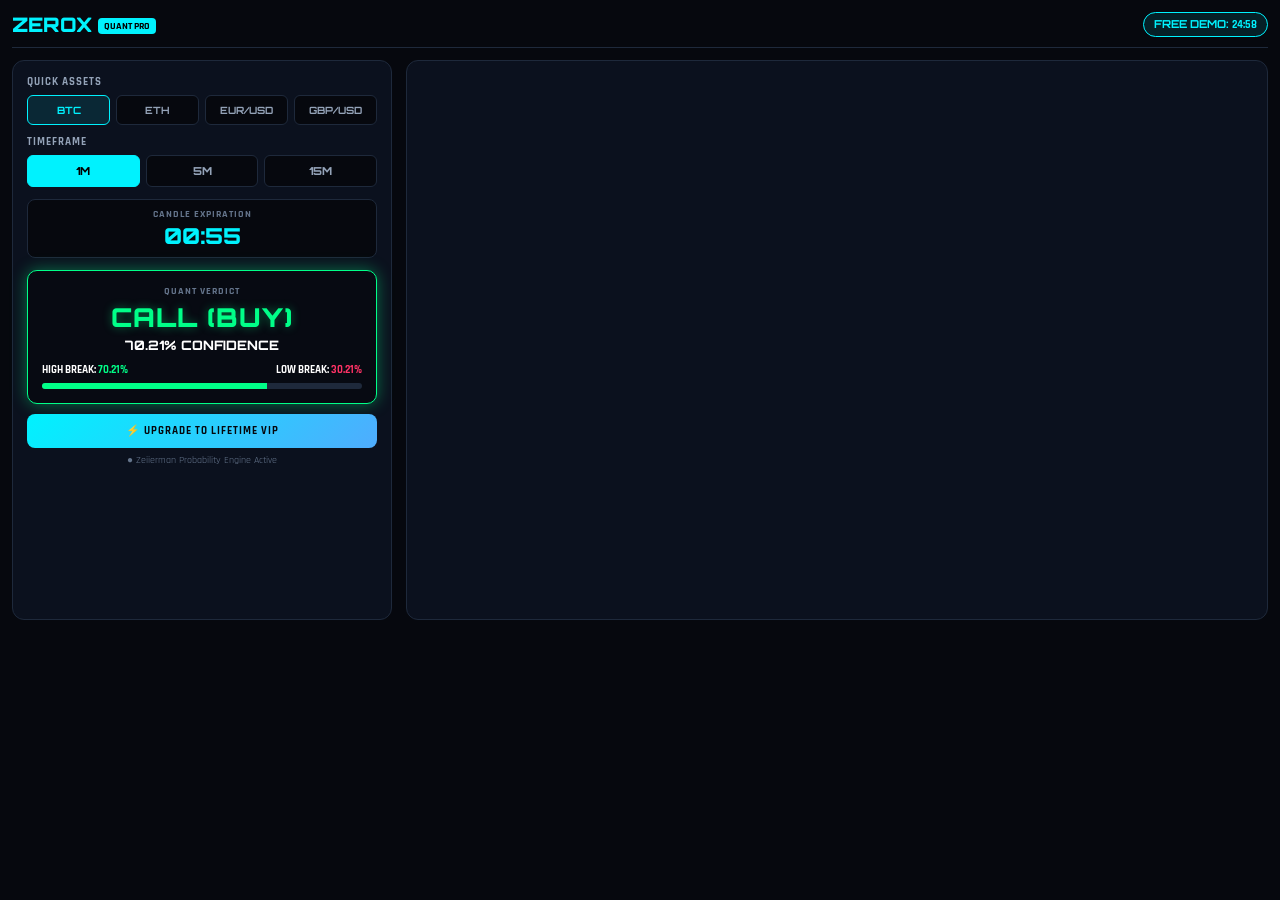
==== commit 7b2f2ab8: "Add files via upload" ====
--- a/index.html
+++ b/index.html
@@ -3,59 +3,86 @@
 <head>
     <meta charset="UTF-8">
     <meta name="viewport" content="width=device-width, initial-scale=1.0">
-    <title>ZEROX QUANT AI | TERMINAL</title>
+    <title>ZEROX QUANT AI | PRO TERMINAL</title>
+    <link href="https://fonts.googleapis.com/css2?family=Orbitron:wght@600;800;900&family=Rajdhani:wght@600;700&display=swap" rel="stylesheet">
     <link rel="stylesheet" href="style.css">
 </head>
 <body>
 
-    <!-- VIP 30-DAY LOCK POPUP -->
+    <!-- VIP LOCK OVERLAY (DEMO EXPIRED / VIP ACCESS) -->
     <div id="vipLockOverlay">
         <div class="lock-box">
-            <h2>VIP ACCESS REQUIRED</h2>
-            <p>Enter your 30-Day VIP Key to continue</p>
+            <h2>FREE TRIAL EXPIRED</h2>
+            <p>Your 25-minute free demo has ended. Enter VIP Key to unlock 30-day access.</p>
             <input type="text" id="licenseKeyInput" placeholder="ENTER VIP KEY">
-            <button onclick="attemptLogin()">UNLOCK TERMINAL</button>
-            <div id="loginErrorMsg" class="error-msg">INVALID KEY</div>
+            <button onclick="attemptLogin()" class="btn-unlock">ACTIVATE 30-DAY VIP</button>
+            <a href="https://t.me/zeroxwithai" target="_blank" class="btn-tg">GET VIP KEY ON TELEGRAM</a>
+            <div id="loginErrorMsg" class="error-msg">INVALID VIP KEY!</div>
         </div>
     </div>
 
-    <!-- MAIN TERMINAL UI -->
+    <!-- TOP HEADER -->
+    <div class="header">
+        <div class="logo">ZEROX <span>QUANT PRO</span></div>
+        <div class="header-right">
+            <div id="accessStatus" class="status-badge">FREE DEMO: <span id="trialTimer">25:00</span></div>
+        </div>
+    </div>
+
+    <!-- MAIN DASHBOARD -->
     <div class="terminal-grid">
+        
+        <!-- LEFT PANEL -->
         <div class="panel">
-            <div class="header-box">
-                <div class="title">ZEROX QUANT ENGINE</div>
-                <div id="vipStatus" class="status-badge">VIP CHECKING...</div>
+            
+            <div class="section-title">QUICK ASSETS</div>
+            <div class="chips-bar">
+                <button class="chip-btn active" onclick="switchAsset('BINANCE:BTCUSDT', this)">BTC</button>
+                <button class="chip-btn" onclick="switchAsset('BINANCE:ETHUSDT', this)">ETH</button>
+                <button class="chip-btn" onclick="switchAsset('FX:EURUSD', this)">EUR/USD</button>
+                <button class="chip-btn" onclick="switchAsset('FX:GBPUSD', this)">GBP/USD</button>
             </div>
 
-            <!-- PROBABILITY HUD CARD -->
-            <div class="signal-card" id="signalCardBox">
-                <div class="prob-display">
-                    <div class="prob-box">
-                        <span class="prob-label call-text">CALL (BUY)</span>
-                        <span class="prob-val call-text" id="callProb">00.00%</span>
-                    </div>
-                    <div class="prob-box">
-                        <span class="prob-label put-text">PUT (SELL)</span>
-                        <span class="prob-val put-text" id="putProb">00.00%</span>
-                    </div>
+            <div class="section-title">TIMEFRAME</div>
+            <div class="tf-bar">
+                <button class="tf-btn active" onclick="setTF(1, this)">1M</button>
+                <button class="tf-btn" onclick="setTF(5, this)">5M</button>
+                <button class="tf-btn" onclick="setTF(15, this)">15M</button>
+            </div>
+
+            <!-- CANDLE EXPIRY TIMER -->
+            <div class="timer-card">
+                <div class="sub-label">CANDLE EXPIRATION</div>
+                <div id="candleTimer" class="timer-val">00:45</div>
+            </div>
+
+            <!-- MAIN SIGNAL CARD -->
+            <div class="signal-card pulse-call" id="signalCardBox">
+                <div class="sub-label">QUANT VERDICT</div>
+                <div id="mainSignalText" class="signal-val call">CALL (BUY)</div>
+                <div id="accuracyText" class="accuracy-val">77.07% CONFIDENCE</div>
+
+                <div class="prob-row">
+                    <div>HIGH BREAK: <span id="callProb" style="color:var(--call);">77.07%</span></div>
+                    <div>LOW BREAK: <span id="putProb" style="color:var(--put);">32.73%</span></div>
                 </div>
 
                 <div class="progress-bar-container">
-                    <div class="progress-bar-fill" id="probBar"></div>
+                    <div class="progress-bar-fill" id="probBar" style="width: 77%;"></div>
                 </div>
-
-                <div class="bias-text" id="biasStatus">BIAS: ANALYZING...</div>
             </div>
 
-            <div class="info-note">Live Zeiierman Breakout Logic Active</div>
+            <a href="https://t.me/zeroxwithai" target="_blank" class="btn-vip-support">⚡ UPGRADE TO LIFETIME VIP</a>
+            <div class="footer-note">● Zeiierman Probability Engine Active</div>
         </div>
 
-        <!-- TRADINGVIEW LIVE CHART -->
+        <!-- RIGHT CHART -->
         <div class="chart-panel">
-            <iframe id="tv_frame" src="https://s.tradingview.com/widgetembed/?symbol=BINANCE:BTCUSDT&interval=1&theme=dark&style=1&timezone=Etc%2FUTC"></iframe>
+            <iframe id="tv_frame" src="https://s.tradingview.com/widgetembed/?symbol=BINANCE:BTCUSDT&interval=1&theme=dark&style=1&timezone=Asia%2FKolkata"></iframe>
         </div>
+
     </div>
 
-    <script src="quant.js"></script>
+    <script src="script.js"></script>
 </body>
 </html>
--- a/style.css
+++ b/style.css
@@ -1,121 +1,66 @@
-:root { 
-    --bg: #06080e; 
-    --card-bg: rgba(15, 22, 36, 0.95); 
-    --accent: #00f2fe; 
-    --accent-glow: rgba(0, 242, 254, 0.4);
+:root {
+    --bg: #06080e;
+    --card: #0b111e;
+    --border: #1e293b;
     --call: #00ff88;
-    --call-glow: rgba(0, 255, 136, 0.45);
+    --call-glow: rgba(0, 255, 136, 0.4);
     --put: #ff3366;
-    --put-glow: rgba(255, 51, 102, 0.45);
-    --border: #1e293b;
+    --put-glow: rgba(255, 51, 102, 0.4);
+    --accent: #00f2fe;
 }
+
 * { margin: 0; padding: 0; box-sizing: border-box; font-family: 'Rajdhani', sans-serif; }
-body { background: radial-gradient(circle at 15% 15%, #0e1726 0%, var(--bg) 95%); color: #fff; padding: 10px; min-height: 100vh; overflow-x: hidden; }
+body { background: var(--bg); color: #fff; padding: 12px; min-height: 100vh; overflow-x: hidden; }
 
-/* Welcome Screen */
-#welcomeScreen {
-    position: fixed;
-    top: 0; left: 0;
-    width: 100vw; height: 100vh;
-    background: radial-gradient(circle at center, #0d1527 0%, #030509 100%);
-    z-index: 100000;
-    display: flex;
-    justify-content: center;
-    align-items: center;
-    flex-direction: column;
-    transition: opacity 0.8s ease, visibility 0.8s ease;
-}
-.welcome-box { text-align: center; max-width: 480px; padding: 20px; }
-.welcome-logo { font-family: 'Orbitron', sans-serif; font-size: 26px; font-weight: 900; color: var(--accent); letter-spacing: 3px; text-shadow: 0 0 25px var(--accent-glow); margin-bottom: 8px; }
-.welcome-subtitle { font-size: 12px; color: #94a3b8; letter-spacing: 2px; margin-bottom: 20px; font-weight: 600; }
-.welcome-loader-bar { width: 100%; height: 4px; background: #1e293b; border-radius: 4px; overflow: hidden; margin-bottom: 12px; }
-.welcome-loader-fill { height: 100%; width: 0%; background: linear-gradient(90deg, #00f2fe, #00ff88); transition: width 0.05s linear; }
-.welcome-status { font-family: 'Orbitron', monospace; font-size: 11px; color: var(--call); letter-spacing: 1px; }
+.header { display: flex; justify-content: space-between; align-items: center; padding-bottom: 10px; border-bottom: 1px solid var(--border); margin-bottom: 12px; }
+.logo { font-family: 'Orbitron', sans-serif; font-size: 20px; font-weight: 900; color: var(--accent); }
+.logo span { background: var(--accent); color: #000; font-size: 10px; padding: 2px 6px; border-radius: 4px; vertical-align: middle; }
+.status-badge { font-family: 'Orbitron', monospace; font-size: 11px; font-weight: 700; color: var(--accent); background: rgba(0,242,254,0.1); border: 1px solid var(--accent); padding: 4px 10px; border-radius: 20px; }
 
-/* Ticker Tape */
-.ticker-wrap { width: 100%; background: #0b111e; border: 1px solid var(--border); border-radius: 8px; overflow: hidden; white-space: nowrap; margin-bottom: 10px; padding: 5px 0; font-family: 'Orbitron', monospace; font-size: 10px; }
-.ticker-move { display: inline-block; white-space: nowrap; animation: ticker 25s linear infinite; }
-.ticker-item { display: inline-block; padding: 0 16px; }
-@keyframes ticker { 0% { transform: translate3d(0, 0, 0); } 100% { transform: translate3d(-50%, 0, 0); } }
-
-/* VIP Expiry Modal */
-#vipLockOverlay {
-    position: fixed;
-    top: 0; left: 0;
-    width: 100vw; height: 100vh;
-    background: rgba(4, 6, 10, 0.95);
-    backdrop-filter: blur(20px);
-    z-index: 99999;
-    display: none;
-    justify-content: center; align-items: center;
-}
-.lock-box { background: var(--card-bg); padding: 30px 24px; border-radius: 16px; border: 1px solid rgba(255, 51, 102, 0.4); box-shadow: 0 0 50px rgba(255, 51, 102, 0.3); text-align: center; width: 100%; max-width: 400px; }
-.lock-box h2 { font-family: 'Orbitron', sans-serif; font-size: 18px; color: var(--put); letter-spacing: 2px; margin-bottom: 6px; }
-.lock-box p { font-size: 13px; color: #94a3b8; margin-bottom: 16px; font-weight: 500; }
-.key-input { width: 100%; padding: 12px 14px; background: #0b101c; border: 1px solid #334155; border-radius: 8px; color: #fff; font-size: 15px; text-align: center; font-family: 'Orbitron', monospace; letter-spacing: 2px; outline: none; margin-bottom: 12px; }
-.btn-unlock { width: 100%; padding: 12px; background: linear-gradient(135deg, #00f2fe, #4facfe); border: none; border-radius: 8px; color: #05070c; font-size: 14px; font-weight: 800; cursor: pointer; margin-bottom: 10px; }
-.btn-tg-lock { display: block; width: 100%; padding: 10px; background: #229ED9; border-radius: 8px; color: #fff; font-weight: 700; text-decoration: none; font-size: 12px; }
-.login-error { color: var(--put); font-size: 12px; margin-top: 8px; display: none; font-weight: 600; }
-
-/* Header */
-.header { display: flex; justify-content: space-between; align-items: center; padding-bottom: 10px; border-bottom: 1px solid var(--border); margin-bottom: 10px; }
-.logo { font-family: 'Orbitron', sans-serif; font-weight: 900; font-size: 18px; color: var(--accent); display: flex; align-items: center; gap: 6px; }
-.logo span { background: var(--accent); color: #000; font-size: 9px; padding: 2px 6px; border-radius: 4px; font-weight: 900; }
-.user-status { font-family: 'Orbitron', sans-serif; font-size: 10px; color: var(--call); font-weight: 700; background: rgba(0, 255, 136, 0.1); border: 1px solid var(--call); padding: 4px 10px; border-radius: 20px; }
-
-/* Layout Grid */
-.terminal-grid { display: grid; grid-template-columns: 380px 1fr; gap: 12px; }
+.terminal-grid { display: grid; grid-template-columns: 380px 1fr; gap: 14px; }
 @media (max-width: 950px) { .terminal-grid { grid-template-columns: 1fr; } }
 
-.panel { background: var(--card-bg); padding: 14px; border-radius: 14px; border: 1px solid var(--border); }
-.section-title { font-size: 10px; color: #94a3b8; letter-spacing: 1px; margin-bottom: 5px; font-weight: 700; }
+.panel { background: var(--card); border: 1px solid var(--border); border-radius: 12px; padding: 14px; }
+.section-title { font-size: 11px; font-weight: 700; color: #94a3b8; margin-bottom: 6px; letter-spacing: 1px; }
 
 .chips-bar { display: grid; grid-template-columns: repeat(4, 1fr); gap: 6px; margin-bottom: 10px; }
-.chip-btn { padding: 6px 4px; background: #0b111e; border: 1px solid var(--border); color: #94a3b8; border-radius: 6px; font-size: 10px; font-weight: 700; cursor: pointer; text-align: center; font-family: 'Orbitron', sans-serif; }
-.chip-btn.active { border-color: var(--accent); color: var(--accent); background: rgba(0, 242, 254, 0.1); }
+.chip-btn { padding: 8px 4px; background: #06080e; border: 1px solid var(--border); color: #94a3b8; border-radius: 6px; font-weight: 700; cursor: pointer; font-family: 'Orbitron', sans-serif; font-size: 10px; }
+.chip-btn.active { border-color: var(--accent); color: var(--accent); background: rgba(0,242,254,0.1); }
 
-.tf-bar { display: flex; gap: 6px; margin-bottom: 10px; }
-.tf-btn { flex: 1; padding: 6px; background: #0b111e; border: 1px solid var(--border); color: #94a3b8; border-radius: 6px; font-weight: 800; cursor: pointer; font-size: 11px; font-family: 'Orbitron', sans-serif; }
+.tf-bar { display: flex; gap: 6px; margin-bottom: 12px; }
+.tf-btn { flex: 1; padding: 8px; background: #06080e; border: 1px solid var(--border); color: #94a3b8; border-radius: 6px; font-weight: 800; cursor: pointer; font-family: 'Orbitron', sans-serif; font-size: 11px; }
 .tf-btn.active { background: var(--accent); color: #000; border-color: var(--accent); }
 
-select { width: 100%; padding: 8px 10px; background: #0b111e; color: #ffffff; border: 1px solid #334155; border-radius: 8px; font-size: 12px; font-weight: 700; margin-bottom: 10px; outline: none; }
+.timer-card { background: #06080e; border: 1px solid var(--border); border-radius: 8px; padding: 8px; text-align: center; margin-bottom: 12px; }
+.timer-val { font-family: 'Orbitron', monospace; font-size: 22px; font-weight: 900; color: var(--accent); margin-top: 2px; }
+.sub-label { font-size: 10px; color: #64748b; font-weight: 700; letter-spacing: 1px; }
 
-.candle-timer-card { background: #0b111e; border: 1px solid var(--border); border-radius: 10px; padding: 8px; margin-bottom: 10px; text-align: center; }
-.candle-time-display { font-family: 'Orbitron', monospace; font-size: 22px; font-weight: 900; color: #00f2fe; margin: 2px 0; }
-.candle-time-display.closing { color: var(--put); }
+.signal-card { background: #070a12; border: 1px solid var(--border); border-radius: 10px; padding: 14px; text-align: center; margin-bottom: 10px; }
+.signal-card.pulse-call { border-color: var(--call); box-shadow: 0 0 16px var(--call-glow); }
+.signal-card.pulse-put { border-color: var(--put); box-shadow: 0 0 16px var(--put-glow); }
 
-.progress-bar-container { width: 100%; height: 4px; background: #1e293b; border-radius: 4px; overflow: hidden; }
-.progress-bar-fill { height: 100%; width: 100%; background: linear-gradient(90deg, #00f2fe, #00ff88); }
+.signal-val { font-family: 'Orbitron', sans-serif; font-size: 26px; font-weight: 900; margin: 4px 0; letter-spacing: 1px; }
+.signal-val.call { color: var(--call); text-shadow: 0 0 10px var(--call-glow); }
+.signal-val.put { color: var(--put); text-shadow: 0 0 10px var(--put-glow); }
 
-.signal-card { background: #090e18; border: 1px solid var(--border); border-radius: 12px; padding: 12px; text-align: center; margin-bottom: 10px; }
-.signal-card.pulse-call { border-color: var(--call); box-shadow: 0 0 14px var(--call-glow); }
-.signal-card.pulse-put { border-color: var(--put); box-shadow: 0 0 14px var(--put-glow); }
+.accuracy-val { font-family: 'Orbitron', monospace; font-size: 13px; font-weight: 800; color: #fff; margin-bottom: 10px; }
 
-.signal-val { font-family: 'Orbitron', sans-serif; font-size: 22px; font-weight: 900; margin: 4px 0; color: var(--accent); }
-.signal-val.call { color: var(--call); }
-.signal-val.put { color: var(--put); }
+.prob-row { display: flex; justify-content: space-between; font-size: 11px; font-weight: 800; font-family: 'Orbitron', monospace; margin-bottom: 6px; }
+.progress-bar-container { width: 100%; height: 6px; background: #1e293b; border-radius: 4px; overflow: hidden; }
+.progress-bar-fill { height: 100%; background: var(--call); transition: width 0.3s ease; }
 
-.analytics-grid { display: grid; grid-template-columns: 1fr 1fr; gap: 6px; margin: 6px 0; }
-.gauge-box { background: #0b111e; border: 1px solid var(--border); padding: 6px; border-radius: 6px; font-size: 10px; font-weight: 700; }
-.gauge-val { font-family: 'Orbitron', monospace; font-size: 11px; margin-top: 2px; color: var(--accent); }
+.btn-vip-support { display: block; width: 100%; padding: 10px; margin-top: 8px; background: linear-gradient(135deg, #00f2fe, #4facfe); border: none; border-radius: 8px; color: #05070c; font-weight: 800; font-size: 11px; letter-spacing: 1px; text-align: center; text-decoration: none; }
+.footer-note { font-size: 10px; color: #64748b; text-align: center; margin-top: 6px; }
 
-.vol-wrapper { margin: 6px 0; font-size: 10px; font-weight: 700; text-align: left; }
-.vol-labels { display: flex; justify-content: space-between; margin-bottom: 2px; }
-.vol-bar { display: flex; height: 5px; border-radius: 4px; overflow: hidden; background: #1e293b; }
-.vol-buy { background: var(--call); width: 68%; }
-.vol-sell { background: var(--put); width: 32%; }
-
-.timer-box { background: #0b111e; border: 1px solid var(--border); border-radius: 8px; padding: 6px; text-align: center; }
-.timer-val { font-family: 'Orbitron', monospace; font-size: 15px; font-weight: 800; color: #ff3366; }
-
-/* TRADINGVIEW CHART COMPACT SIZE */
-.chart-panel { 
-    background: var(--card-bg); 
-    border-radius: 14px; 
-    height: 420px; /* Perfect height taaki bina scroll kare dono cheezein dikhein */
-    border: 1px solid var(--border); 
-    overflow: hidden; 
-}
+.chart-panel { background: var(--card); border: 1px solid var(--border); border-radius: 12px; height: 560px; overflow: hidden; }
 .chart-panel iframe { width: 100%; height: 100%; border: none; }
 
-.btn-vip { display: block; width: 100%; padding: 10px; margin-top: 8px; background: linear-gradient(135deg, #00f2fe, #4facfe); border: none; border-radius: 8px; color: #05070c; font-weight: 800; font-size: 11px; letter-spacing: 1px; text-align: center; text-decoration: none; }+/* MODAL & POPUP */
+#vipLockOverlay { position: fixed; top: 0; left: 0; width: 100vw; height: 100vh; background: rgba(0,0,0,0.96); backdrop-filter: blur(10px); z-index: 99999; display: none; justify-content: center; align-items: center; }
+.lock-box { background: var(--card); border: 1px solid var(--border); border-radius: 12px; padding: 24px; text-align: center; width: 90%; max-width: 340px; }
+.lock-box h2 { font-family: 'Orbitron', sans-serif; font-size: 16px; color: var(--put); margin-bottom: 6px; }
+.lock-box p { font-size: 12px; color: #94a3b8; margin-bottom: 14px; }
+.lock-box input { width: 100%; padding: 10px; background: #06080e; border: 1px solid #334155; border-radius: 6px; color: #fff; font-size: 14px; text-align: center; font-family: 'Orbitron', monospace; margin-bottom: 10px; outline: none; }
+.btn-unlock { width: 100%; padding: 10px; background: var(--call); color: #000; border: none; border-radius: 6px; font-weight: 800; font-family: 'Orbitron', sans-serif; cursor: pointer; font-size: 12px; margin-bottom: 8px; }
+.btn-tg { display: block; width: 100%; padding: 10px; background: #229ED9; border-radius: 6px; color: #fff; font-weight: 700; text-decoration: none; font-size: 11px; }
+.error-msg { color: var(--put); font-size: 11px; margin-top: 8px; display: none; font-weight: 700; }
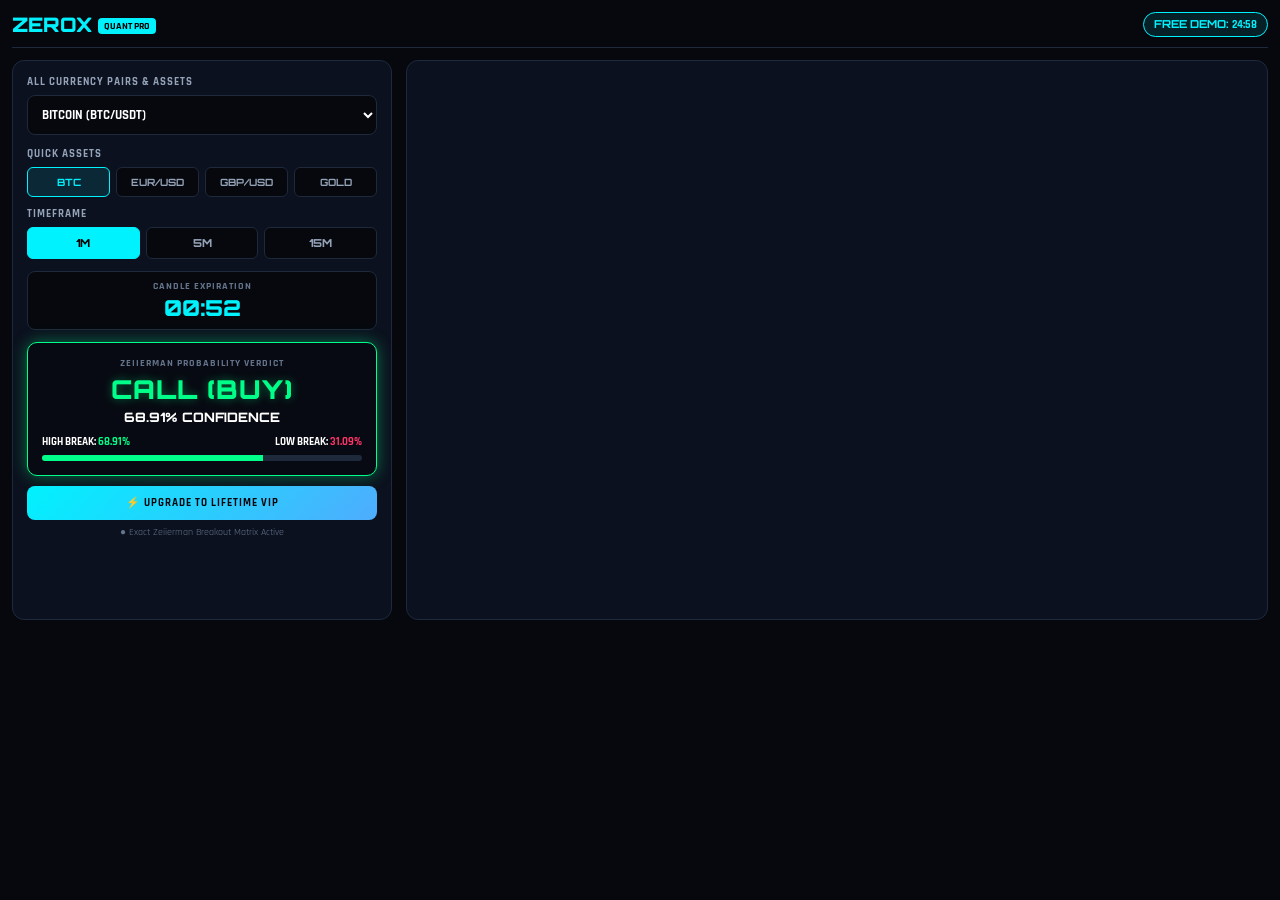
==== commit ac567c86: "Add files via upload" ====
--- a/index.html
+++ b/index.html
@@ -9,11 +9,11 @@
 </head>
 <body>
 
-    <!-- VIP LOCK OVERLAY (DEMO EXPIRED / VIP ACCESS) -->
+    <!-- VIP LOCK OVERLAY -->
     <div id="vipLockOverlay">
         <div class="lock-box">
             <h2>FREE TRIAL EXPIRED</h2>
-            <p>Your 25-minute free demo has ended. Enter VIP Key to unlock 30-day access.</p>
+            <p>Your 25-minute demo has ended. Enter VIP Key to unlock 30-day access.</p>
             <input type="text" id="licenseKeyInput" placeholder="ENTER VIP KEY">
             <button onclick="attemptLogin()" class="btn-unlock">ACTIVATE 30-DAY VIP</button>
             <a href="https://t.me/zeroxwithai" target="_blank" class="btn-tg">GET VIP KEY ON TELEGRAM</a>
@@ -21,7 +21,7 @@
         </div>
     </div>
 
-    <!-- TOP HEADER -->
+    <!-- HEADER -->
     <div class="header">
         <div class="logo">ZEROX <span>QUANT PRO</span></div>
         <div class="header-right">
@@ -29,18 +29,46 @@
         </div>
     </div>
 
-    <!-- MAIN DASHBOARD -->
+    <!-- MAIN TERMINAL -->
     <div class="terminal-grid">
         
-        <!-- LEFT PANEL -->
+        <!-- LEFT CONTROLS -->
         <div class="panel">
             
+            <div class="section-title">ALL CURRENCY PAIRS & ASSETS</div>
+            <select id="assetSelector" onchange="switchMarketDropdown()">
+                <optgroup label="🔥 CRYPTO">
+                    <option value="BINANCE:BTCUSDT" selected>BITCOIN (BTC/USDT)</option>
+                    <option value="BINANCE:ETHUSDT">ETHEREUM (ETH/USDT)</option>
+                    <option value="BINANCE:SOLUSDT">SOLANA (SOL/USDT)</option>
+                    <option value="BINANCE:BNBUSDT">BINANCE COIN (BNB/USDT)</option>
+                    <option value="BINANCE:XRPUSDT">RIPPLE (XRP/USDT)</option>
+                    <option value="BINANCE:DOGEUSDT">DOGECOIN (DOGE/USDT)</option>
+                </optgroup>
+                <optgroup label="💱 FOREX MAJOR">
+                    <option value="FX:EURUSD">EUR / USD (Euro)</option>
+                    <option value="FX:GBPUSD">GBP / USD (British Pound)</option>
+                    <option value="FX:USDJPY">USD / JPY (Japanese Yen)</option>
+                    <option value="FX:AUDUSD">AUD / USD (Aussie Dollar)</option>
+                    <option value="FX:USDCAD">USD / CAD (Canadian Dollar)</option>
+                    <option value="FX:USDCHF">USD / CHF (Swiss Franc)</option>
+                    <option value="FX:EURGBP">EUR / GBP</option>
+                    <option value="FX:EURJPY">EUR / JPY</option>
+                    <option value="FX:GBPJPY">GBP / JPY</option>
+                </optgroup>
+                <optgroup label="🥇 COMMODITIES">
+                    <option value="OANDA:XAUUSD">GOLD (XAU/USD)</option>
+                    <option value="OANDA:XAGUSD">SILVER (XAG/USD)</option>
+                    <option value="TVC:USOIL">CRUDE OIL (US OIL)</option>
+                </optgroup>
+            </select>
+
             <div class="section-title">QUICK ASSETS</div>
             <div class="chips-bar">
-                <button class="chip-btn active" onclick="switchAsset('BINANCE:BTCUSDT', this)">BTC</button>
-                <button class="chip-btn" onclick="switchAsset('BINANCE:ETHUSDT', this)">ETH</button>
-                <button class="chip-btn" onclick="switchAsset('FX:EURUSD', this)">EUR/USD</button>
-                <button class="chip-btn" onclick="switchAsset('FX:GBPUSD', this)">GBP/USD</button>
+                <button class="chip-btn active" onclick="selectChip('BINANCE:BTCUSDT', this)">BTC</button>
+                <button class="chip-btn" onclick="selectChip('FX:EURUSD', this)">EUR/USD</button>
+                <button class="chip-btn" onclick="selectChip('FX:GBPUSD', this)">GBP/USD</button>
+                <button class="chip-btn" onclick="selectChip('OANDA:XAUUSD', this)">GOLD</button>
             </div>
 
             <div class="section-title">TIMEFRAME</div>
@@ -56,9 +84,9 @@
                 <div id="candleTimer" class="timer-val">00:45</div>
             </div>
 
-            <!-- MAIN SIGNAL CARD -->
+            <!-- ZEIIERMAN BREAKOUT SIGNAL -->
             <div class="signal-card pulse-call" id="signalCardBox">
-                <div class="sub-label">QUANT VERDICT</div>
+                <div class="sub-label">ZEIIERMAN PROBABILITY VERDICT</div>
                 <div id="mainSignalText" class="signal-val call">CALL (BUY)</div>
                 <div id="accuracyText" class="accuracy-val">77.07% CONFIDENCE</div>
 
@@ -73,7 +101,7 @@
             </div>
 
             <a href="https://t.me/zeroxwithai" target="_blank" class="btn-vip-support">⚡ UPGRADE TO LIFETIME VIP</a>
-            <div class="footer-note">● Zeiierman Probability Engine Active</div>
+            <div class="footer-note">● Exact Zeiierman Breakout Matrix Active</div>
         </div>
 
         <!-- RIGHT CHART -->
--- a/style.css
+++ b/style.css
@@ -22,6 +22,8 @@
 
 .panel { background: var(--card); border: 1px solid var(--border); border-radius: 12px; padding: 14px; }
 .section-title { font-size: 11px; font-weight: 700; color: #94a3b8; margin-bottom: 6px; letter-spacing: 1px; }
+
+select { width: 100%; padding: 10px; background: #06080e; color: #fff; border: 1px solid var(--border); border-radius: 8px; font-size: 13px; font-weight: 700; outline: none; margin-bottom: 12px; }
 
 .chips-bar { display: grid; grid-template-columns: repeat(4, 1fr); gap: 6px; margin-bottom: 10px; }
 .chip-btn { padding: 8px 4px; background: #06080e; border: 1px solid var(--border); color: #94a3b8; border-radius: 6px; font-weight: 700; cursor: pointer; font-family: 'Orbitron', sans-serif; font-size: 10px; }
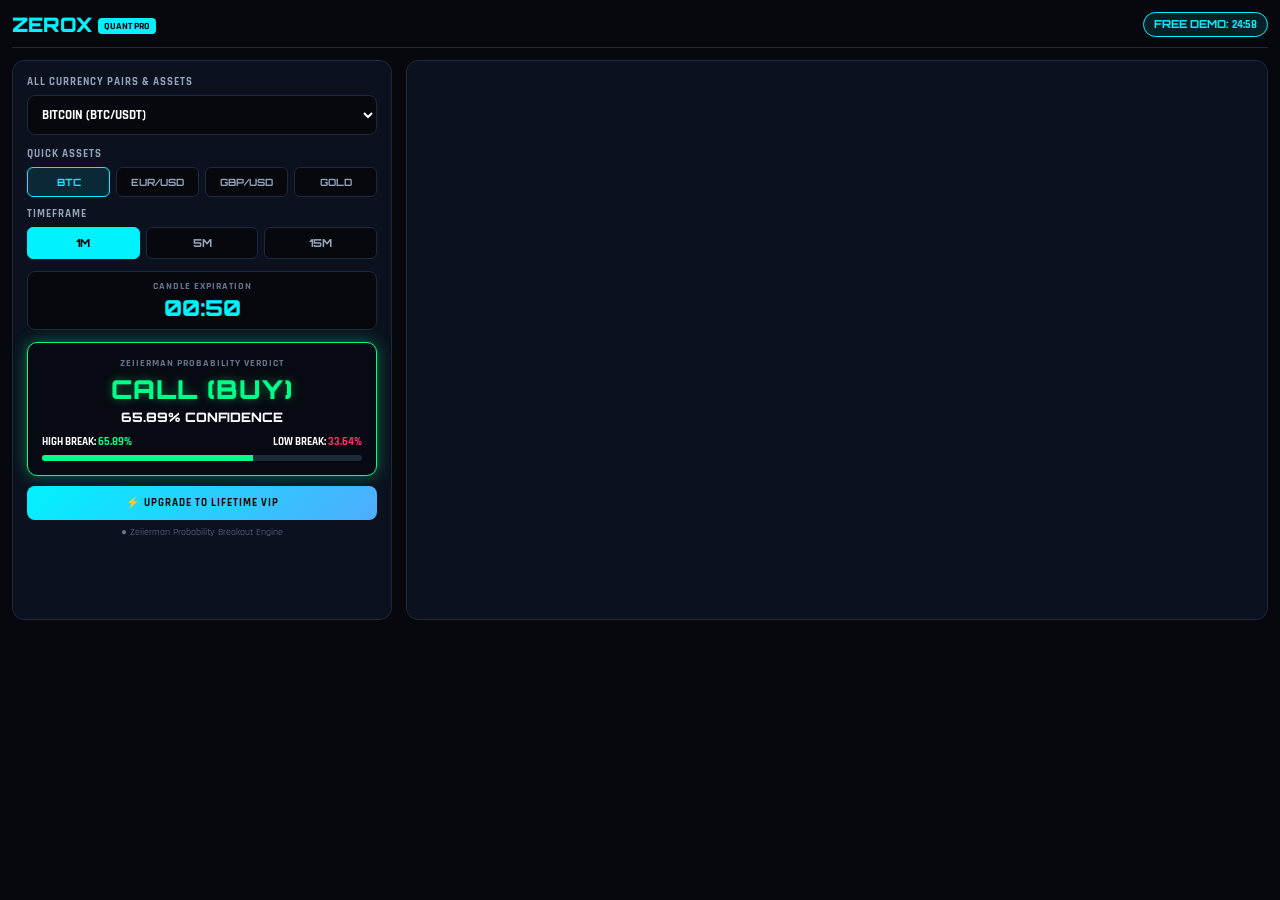
==== commit c8caa786: "Add files via upload" ====
--- a/index.html
+++ b/index.html
@@ -15,13 +15,13 @@
             <h2>FREE TRIAL EXPIRED</h2>
             <p>Your 25-minute demo has ended. Enter VIP Key to unlock 30-day access.</p>
             <input type="text" id="licenseKeyInput" placeholder="ENTER VIP KEY">
-            <button onclick="attemptLogin()" class="btn-unlock">ACTIVATE 30-DAY VIP</button>
+            <button id="btnUnlock" class="btn-unlock">ACTIVATE 30-DAY VIP</button>
             <a href="https://t.me/zeroxwithai" target="_blank" class="btn-tg">GET VIP KEY ON TELEGRAM</a>
             <div id="loginErrorMsg" class="error-msg">INVALID VIP KEY!</div>
         </div>
     </div>
 
-    <!-- HEADER -->
+    <!-- TOP HEADER -->
     <div class="header">
         <div class="logo">ZEROX <span>QUANT PRO</span></div>
         <div class="header-right">
@@ -29,14 +29,14 @@
         </div>
     </div>
 
-    <!-- MAIN TERMINAL -->
+    <!-- MAIN TERMINAL GRID -->
     <div class="terminal-grid">
         
-        <!-- LEFT CONTROLS -->
+        <!-- LEFT CONTROL & SIGNAL PANEL -->
         <div class="panel">
             
             <div class="section-title">ALL CURRENCY PAIRS & ASSETS</div>
-            <select id="assetSelector" onchange="switchMarketDropdown()">
+            <select id="assetSelector">
                 <optgroup label="🔥 CRYPTO">
                     <option value="BINANCE:BTCUSDT" selected>BITCOIN (BTC/USDT)</option>
                     <option value="BINANCE:ETHUSDT">ETHEREUM (ETH/USDT)</option>
@@ -65,17 +65,17 @@
 
             <div class="section-title">QUICK ASSETS</div>
             <div class="chips-bar">
-                <button class="chip-btn active" onclick="selectChip('BINANCE:BTCUSDT', this)">BTC</button>
-                <button class="chip-btn" onclick="selectChip('FX:EURUSD', this)">EUR/USD</button>
-                <button class="chip-btn" onclick="selectChip('FX:GBPUSD', this)">GBP/USD</button>
-                <button class="chip-btn" onclick="selectChip('OANDA:XAUUSD', this)">GOLD</button>
+                <button class="chip-btn active" data-sym="BINANCE:BTCUSDT">BTC</button>
+                <button class="chip-btn" data-sym="FX:EURUSD">EUR/USD</button>
+                <button class="chip-btn" data-sym="FX:GBPUSD">GBP/USD</button>
+                <button class="chip-btn" data-sym="OANDA:XAUUSD">GOLD</button>
             </div>
 
             <div class="section-title">TIMEFRAME</div>
             <div class="tf-bar">
-                <button class="tf-btn active" onclick="setTF(1, this)">1M</button>
-                <button class="tf-btn" onclick="setTF(5, this)">5M</button>
-                <button class="tf-btn" onclick="setTF(15, this)">15M</button>
+                <button class="tf-btn active" data-tf="1">1M</button>
+                <button class="tf-btn" data-tf="5">5M</button>
+                <button class="tf-btn" data-tf="15">15M</button>
             </div>
 
             <!-- CANDLE EXPIRY TIMER -->
@@ -84,7 +84,7 @@
                 <div id="candleTimer" class="timer-val">00:45</div>
             </div>
 
-            <!-- ZEIIERMAN BREAKOUT SIGNAL -->
+            <!-- MAIN SIGNAL CARD -->
             <div class="signal-card pulse-call" id="signalCardBox">
                 <div class="sub-label">ZEIIERMAN PROBABILITY VERDICT</div>
                 <div id="mainSignalText" class="signal-val call">CALL (BUY)</div>
@@ -101,7 +101,7 @@
             </div>
 
             <a href="https://t.me/zeroxwithai" target="_blank" class="btn-vip-support">⚡ UPGRADE TO LIFETIME VIP</a>
-            <div class="footer-note">● Exact Zeiierman Breakout Matrix Active</div>
+            <div class="footer-note">● Zeiierman Probability Breakout Engine</div>
         </div>
 
         <!-- RIGHT CHART -->
--- a/style.css
+++ b/style.css
@@ -23,7 +23,7 @@
 .panel { background: var(--card); border: 1px solid var(--border); border-radius: 12px; padding: 14px; }
 .section-title { font-size: 11px; font-weight: 700; color: #94a3b8; margin-bottom: 6px; letter-spacing: 1px; }
 
-select { width: 100%; padding: 10px; background: #06080e; color: #fff; border: 1px solid var(--border); border-radius: 8px; font-size: 13px; font-weight: 700; outline: none; margin-bottom: 12px; }
+select { width: 100%; padding: 10px; background: #06080e; color: #fff; border: 1px solid var(--border); border-radius: 8px; font-size: 13px; font-weight: 700; outline: none; margin-bottom: 12px; cursor: pointer; }
 
 .chips-bar { display: grid; grid-template-columns: repeat(4, 1fr); gap: 6px; margin-bottom: 10px; }
 .chip-btn { padding: 8px 4px; background: #06080e; border: 1px solid var(--border); color: #94a3b8; border-radius: 6px; font-weight: 700; cursor: pointer; font-family: 'Orbitron', sans-serif; font-size: 10px; }
